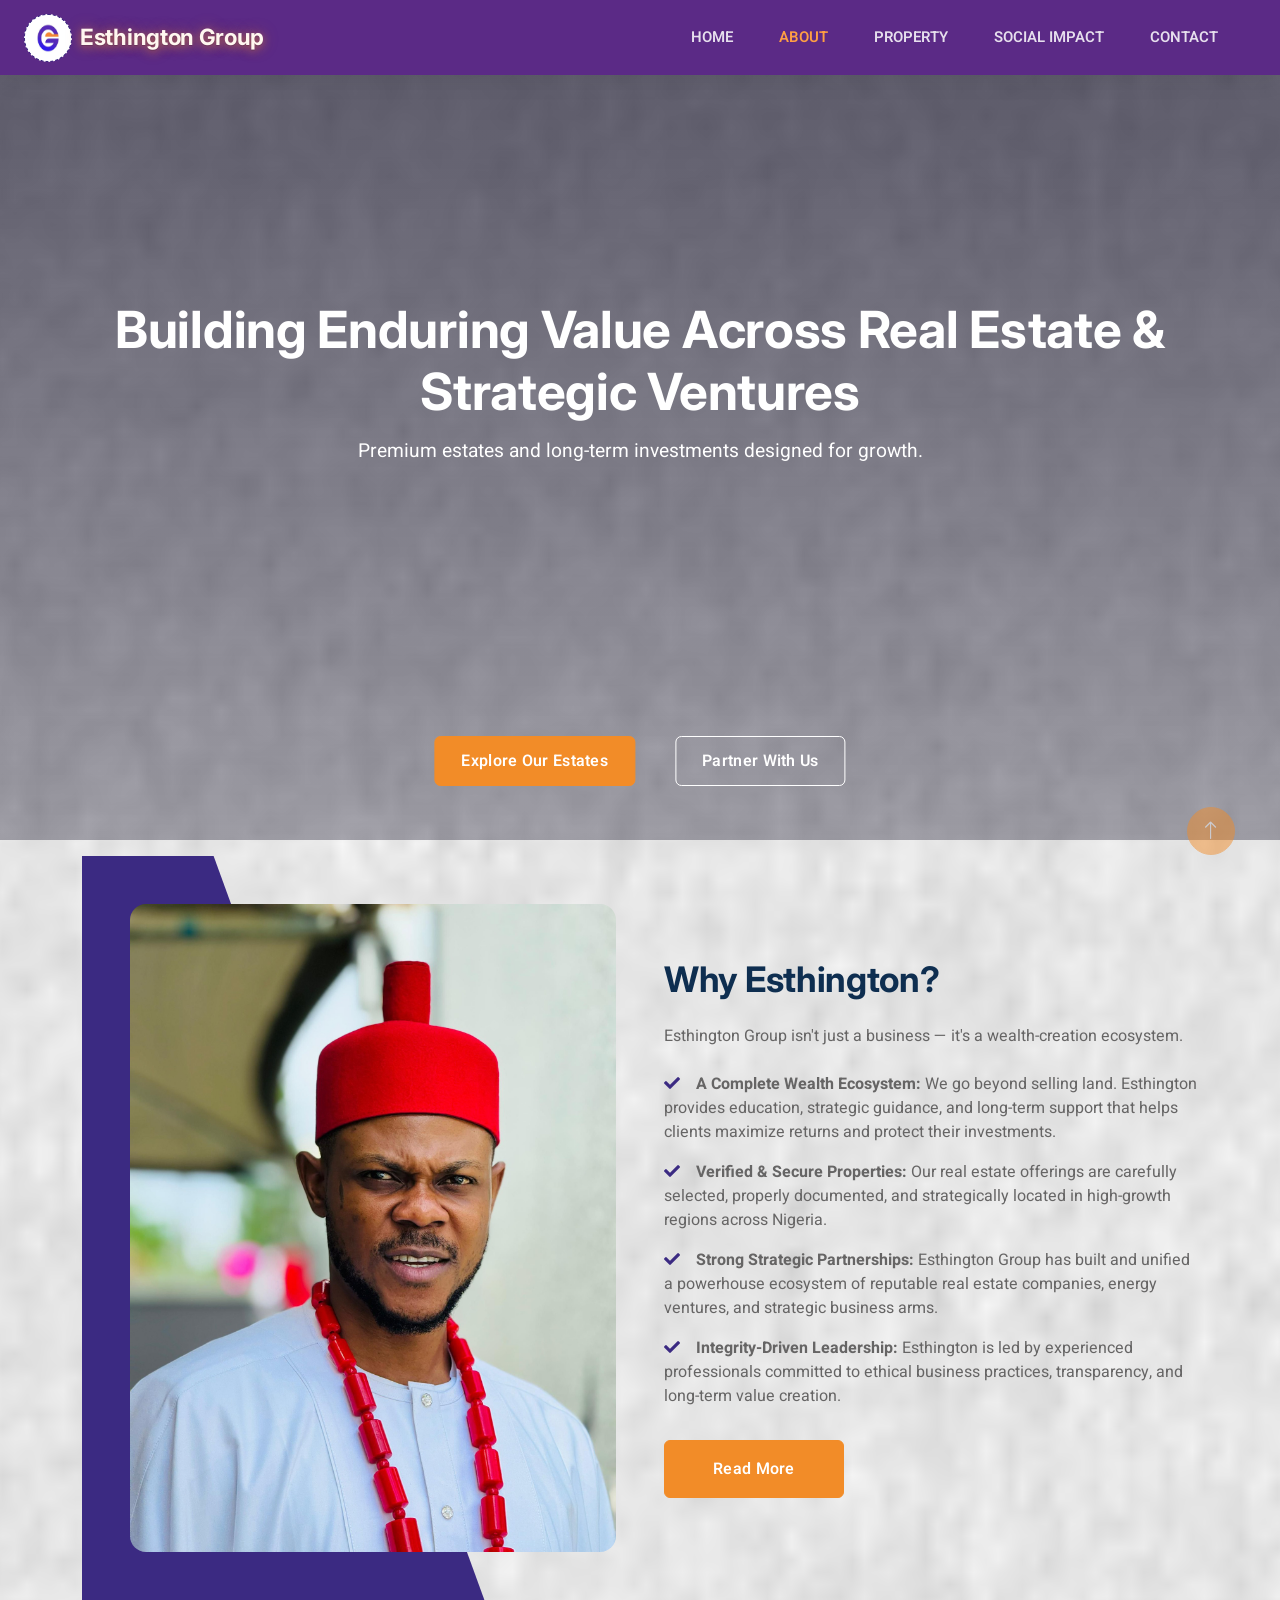
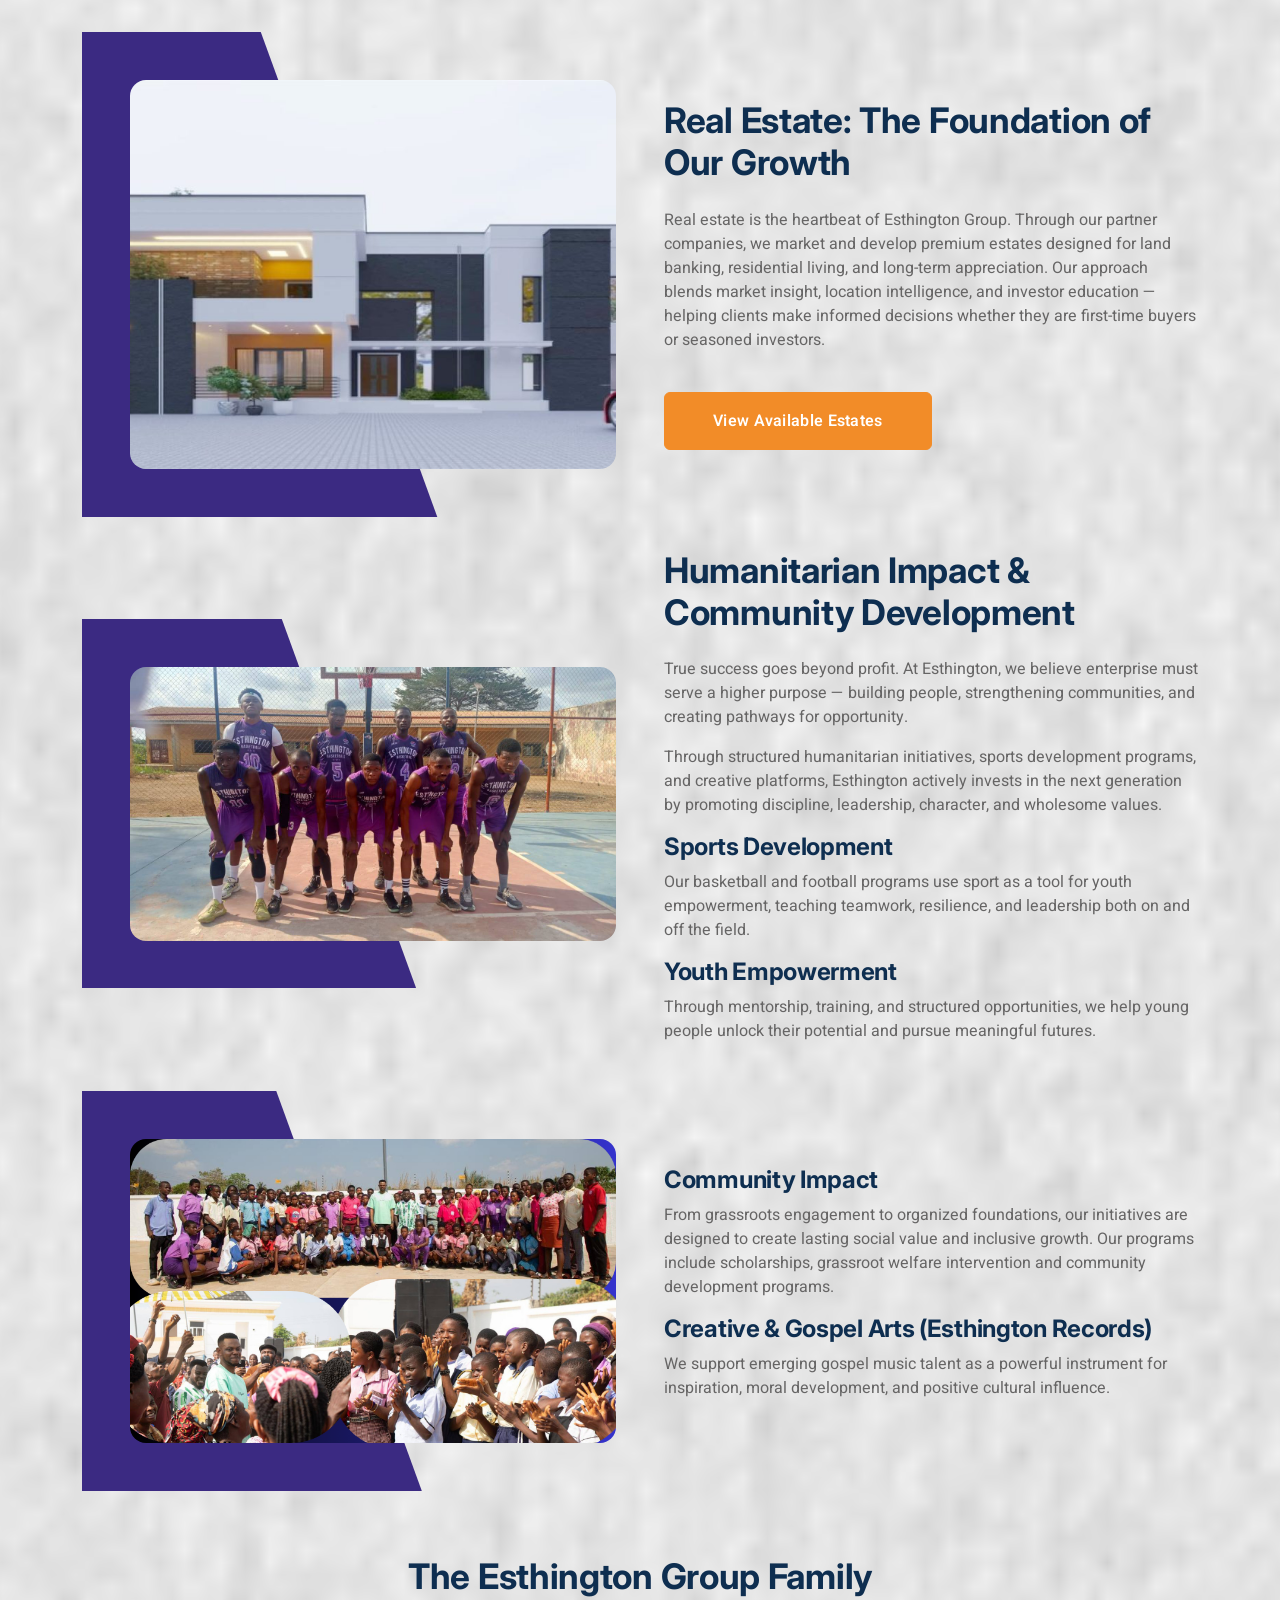
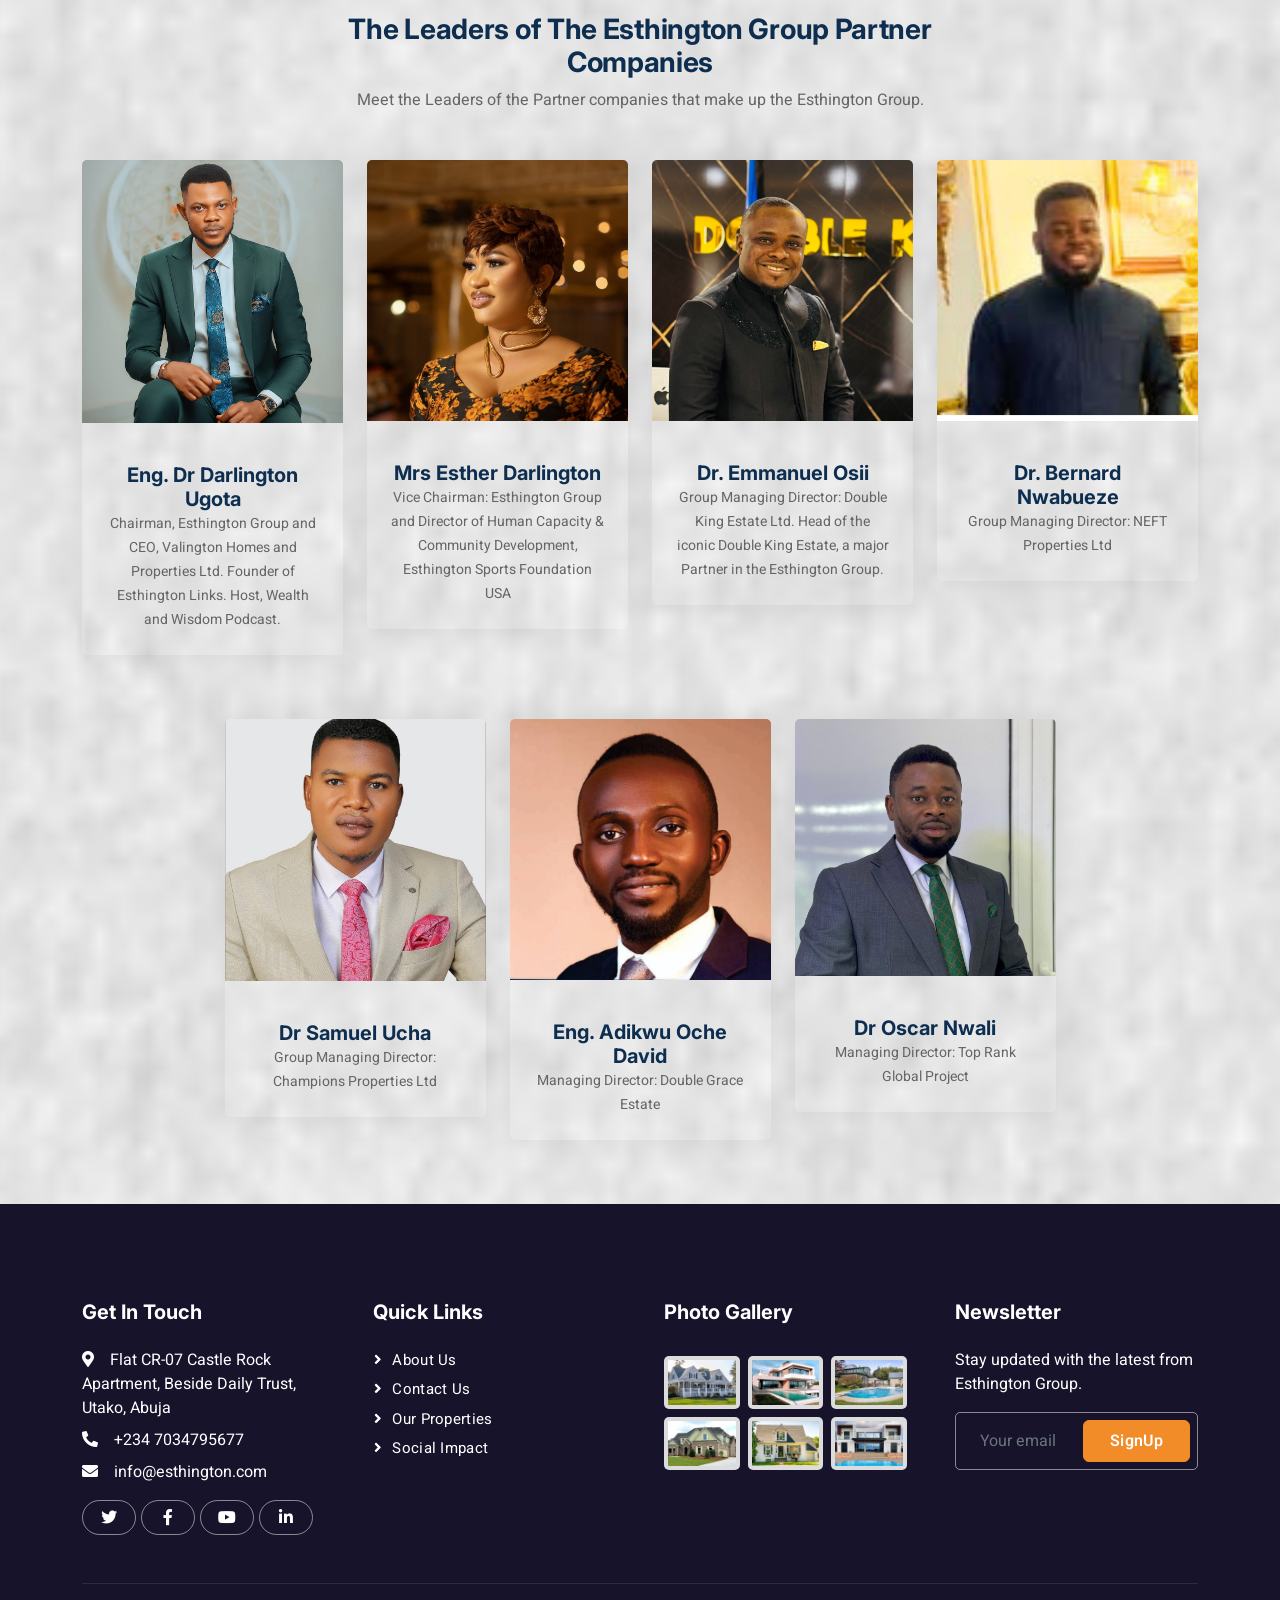
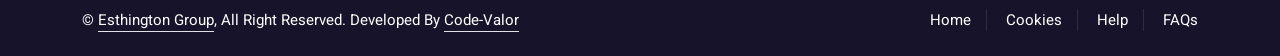
==== about.html @ 1d3a207c "First commit" ====
<!DOCTYPE html>
<html lang="en">

<head>
    <meta charset="utf-8">
    <title>Esthington Group - About</title>
    <meta content="width=device-width, initial-scale=1.0" name="viewport">
    <meta content="" name="keywords">
    <meta content="" name="description">
    <link href="img/favicon.ico" rel="icon">
    <link rel="preconnect" href="https://fonts.googleapis.com">
    <link rel="preconnect" href="https://fonts.gstatic.com" crossorigin>
    <link href="https://fonts.googleapis.com/css2?family=Heebo:wght@400;500;600&family=Inter:wght@700;800&display=swap" rel="stylesheet">
    <link href="https://cdnjs.cloudflare.com/ajax/libs/font-awesome/5.10.0/css/all.min.css" rel="stylesheet">
    <link href="https://cdn.jsdelivr.net/npm/bootstrap-icons@1.4.1/font/bootstrap-icons.css" rel="stylesheet">
    <link href="lib/animate/animate.min.css" rel="stylesheet">
    <link href="lib/owlcarousel/assets/owl.carousel.min.css" rel="stylesheet">
    <link href="css/bootstrap.min.css" rel="stylesheet">
    <link href="css/style.css" rel="stylesheet">
</head>

<body class="bg-texture">
    <div class="container-fluid bg-white p-0">

        <!-- Spinner Start -->
        <div id="spinner" class="show bg-white position-fixed translate-middle w-100 vh-100 top-50 start-50 d-flex align-items-center justify-content-center">
            <div class="spinner-border text-primary" style="width: 3rem; height: 3rem;" role="status">
                <span class="sr-only">Loading...</span>
            </div>
        </div>
        <!-- Spinner End -->

        <!-- Navbar Start -->
        <div class="container-fluid nav-bar bg-transparent">
            <nav class="navbar navbar-expand-lg navbar-light py-0 px-4">
                <a href="index.html" class="navbar-brand d-flex align-items-center text-center">
                    <div class="icon p-2 me-2">
                        <img class="img-fluid" src="img/download.jpg" alt="Icon" style="width: 30px; height: 30px;">
                    </div>
                    <h1 class="m-0">Esthington Group</h1>
                </a>
                <button type="button" class="navbar-toggler" data-bs-toggle="collapse" data-bs-target="#navbarCollapse">
                    <span class="navbar-toggler-icon"></span>
                </button>
                <div class="collapse navbar-collapse" id="navbarCollapse">
                    <div class="navbar-nav ms-auto">
                        <a href="index.html" class="nav-item nav-link">Home</a>
                        <a href="about.html" class="nav-item nav-link active">About</a>
                        <a href="property-list.html" class="nav-link">Property</a>
                        <a href="Social Impact.html" class="nav-item nav-link">Social Impact</a>
                        <a href="contact.html" class="nav-item nav-link">Contact</a>
                    </div>
                </div>
            </nav>
        </div>
        <!-- Navbar End -->

        <div class="main-content">

            <!-- Hero Start -->
            <section class="hero-section">
                <div id="heroCarousel" class="carousel slide hero-header" data-bs-ride="carousel" data-bs-interval="7000">
                    <div class="carousel-inner">
                        <div class="carousel-item active">
                            <video class="w-100 hero-video" autoplay muted loop playsinline poster="img/hero-fallback.jpg">
                                <source src="img/hero-1x.mp4" type="video/mp4">
                            </video>
                        </div>
                        <div class="carousel-item">
                            <img src="img/primelux estate.png" class="w-100" alt="Luxury Estate">
                        </div>
                        <div class="carousel-item">
                            <img src="img/Untitled design.gif" class="w-100" alt="Premium Development">
                        </div>
                    </div>
                    <div class="hero-content container">
                        <h1>Building Enduring Value Across Real Estate & Strategic Ventures</h1>
                        <p>Premium estates and long-term investments designed for growth.</p>
                        <div class="hero-buttons">
                            <a href="property-list.html" class="btn btn-primary">Explore Our Estates</a>
                            <a href="contact.html" class="btn btn-outline-primary">Partner With Us</a>
                        </div>
                    </div>
                </div>
            </section>
            <!-- Hero End -->

            <!-- Why Esthington Start -->
            <div class="container-fluid py-3">
                <div class="container">
                    <div class="row g-5 align-items-center">
                        <div class="col-lg-6 wow fadeIn" data-wow-delay="0.1s">
                            <div class="about-img position-relative overflow-hidden p-5 pe-0">
                                <img class="img-fluid w-100" src="img/cheif ugota.jpg" alt="">
                            </div>
                        </div>
                        <div class="col-lg-6 wow fadeIn" data-wow-delay="0.5s">
                            <h2 class="mb-4">Why Esthington?</h2>
                            <p class="mb-4">Esthington Group isn't just a business — it's a wealth-creation ecosystem.</p>
                            <p><i class="fa fa-check text-primary me-3"></i><b>A Complete Wealth Ecosystem:</b> We go beyond selling land. Esthington provides education, strategic guidance, and long-term support that helps clients maximize returns and protect their investments.</p>
                            <p><i class="fa fa-check text-primary me-3"></i><b>Verified & Secure Properties:</b> Our real estate offerings are carefully selected, properly documented, and strategically located in high-growth regions across Nigeria.</p>
                            <p><i class="fa fa-check text-primary me-3"></i><b>Strong Strategic Partnerships:</b> Esthington Group has built and unified a powerhouse ecosystem of reputable real estate companies, energy ventures, and strategic business arms.</p>
                            <p><i class="fa fa-check text-primary me-3"></i><b>Integrity-Driven Leadership:</b> Esthington is led by experienced professionals committed to ethical business practices, transparency, and long-term value creation.</p>
                            <a class="btn btn-primary py-3 px-5 mt-3" href="">Read More</a>
                        </div>
                    </div>
                </div>
            </div>
            <!-- Why Esthington End -->

            <!-- Real Estate Section Start -->
            <div class="container-fluid py-3">
                <div class="container">
                    <div class="row g-5 align-items-center">
                        <div class="col-lg-6 wow fadeIn" data-wow-delay="0.1s">
                            <div class="about-img position-relative overflow-hidden p-5 pe-0">
                                <img class="img-fluid w-100" src="img/Estate 3.jpg" alt="">
                            </div>
                        </div>
                        <div class="col-lg-6 wow fadeIn" data-wow-delay="0.5s">
                            <h2 class="mb-4">Real Estate: The Foundation of Our Growth</h2>
                            <p class="mb-4">Real estate is the heartbeat of Esthington Group. Through our partner companies, we market and develop premium estates designed for land banking, residential living, and long-term appreciation. Our approach blends market insight, location intelligence, and investor education — helping clients make informed decisions whether they are first-time buyers or seasoned investors.</p>
                            <a class="btn btn-primary py-3 px-5 mt-3" href="property-list.html">View Available Estates</a>
                        </div>
                    </div>
                </div>
            </div>
            <!-- Real Estate Section End -->

            <!-- Humanitarian Section Start -->
            <div class="container-fluid py-3">
                <div class="container">
                    <div class="row g-5 align-items-center">
                        <div class="col-lg-6 wow fadeIn" data-wow-delay="0.1s">
                            <div class="about-img position-relative overflow-hidden p-5 pe-0">
                                <img class="img-fluid w-100" src="img/Esthington Basketball.jpg" alt="">
                            </div>
                        </div>
                        <div class="col-lg-6 wow fadeIn" data-wow-delay="0.5s">
                            <h2 class="mb-4">Humanitarian Impact & Community Development</h2>
                            <p>True success goes beyond profit. At Esthington, we believe enterprise must serve a higher purpose — building people, strengthening communities, and creating pathways for opportunity.</p>
                            <p>Through structured humanitarian initiatives, sports development programs, and creative platforms, Esthington actively invests in the next generation by promoting discipline, leadership, character, and wholesome values.</p>
                            <h4>Sports Development</h4>
                            <p>Our basketball and football programs use sport as a tool for youth empowerment, teaching teamwork, resilience, and leadership both on and off the field.</p>
                            <h4>Youth Empowerment</h4>
                            <p>Through mentorship, training, and structured opportunities, we help young people unlock their potential and pursue meaningful futures.</p>
                        </div>
                    </div>
                </div>
            </div>

            <div class="container-fluid py-3">
                <div class="container">
                    <div class="row g-5 align-items-center">
                        <div class="col-lg-6 wow fadeIn" data-wow-delay="0.1s">
                            <div class="about-img position-relative overflow-hidden p-5 pe-0">
                                <img class="img-fluid w-100" src="img/Humaniterian edited.png" alt="">
                            </div>
                        </div>
                        <div class="col-lg-6 wow fadeIn" data-wow-delay="0.5s">
                            <h4>Community Impact</h4>
                            <p>From grassroots engagement to organized foundations, our initiatives are designed to create lasting social value and inclusive growth. Our programs include scholarships, grassroot welfare intervention and community development programs.</p>
                            <h4>Creative & Gospel Arts (Esthington Records)</h4>
                            <p>We support emerging gospel music talent as a powerful instrument for inspiration, moral development, and positive cultural influence.</p>
                        </div>
                    </div>
                </div>
            </div>
            <!-- Humanitarian Section End -->

            <!-- Team Start -->
            <div class="container-fluid py-5">
                <div class="container">
                    <div class="text-center mx-auto mb-5 wow fadeInUp" data-wow-delay="0.1s" style="max-width: 600px;">
                        <h2 class="mb-3">The Esthington Group Family</h2>
                        <h3>The Leaders of The Esthington Group Partner Companies</h3>
                        <p>Meet the Leaders of the Partner companies that make up the Esthington Group.</p>
                    </div>
                    <div class="row g-4">
                        <div class="col-lg-3 col-md-6 wow fadeInUp" data-wow-delay="0.1s">
                            <div class="team-item rounded overflow-hidden">
                                <div class="position-relative">
                                    <img class="img-fluid" src="img/eng Dr Darlington Ugota.jpg" alt="">
                                </div>
                                <div class="text-center p-4 mt-3">
                                    <h5 class="fw-bold mb-0">Eng. Dr Darlington Ugota</h5>
                                    <small>Chairman, Esthington Group and CEO, Valington Homes and Properties Ltd. Founder of Esthington Links. Host, Wealth and Wisdom Podcast.</small>
                                </div>
                            </div>
                        </div>
                        <div class="col-lg-3 col-md-6 wow fadeInUp" data-wow-delay="0.3s">
                            <div class="team-item rounded overflow-hidden">
                                <div class="position-relative">
                                    <img class="img-fluid" src="img/Mrs Esther Tochukwu Darlington.png" alt="">
                                </div>
                                <div class="text-center p-4 mt-3">
                                    <h5 class="fw-bold mb-0">Mrs Esther Darlington</h5>
                                    <small>Vice Chairman: Esthington Group and Director of Human Capacity & Community Development, Esthington Sports Foundation USA</small>
                                </div>
                            </div>
                        </div>
                        <div class="col-lg-3 col-md-6 wow fadeInUp" data-wow-delay="0.5s">
                            <div class="team-item rounded overflow-hidden">
                                <div class="position-relative">
                                    <img class="img-fluid" src="img/Dr Emmanuel Osii.png" alt="">
                                </div>
                                <div class="text-center p-4 mt-3">
                                    <h5 class="fw-bold mb-0">Dr. Emmanuel Osii</h5>
                                    <small>Group Managing Director: Double King Estate Ltd. Head of the iconic Double King Estate, a major Partner in the Esthington Group.</small>
                                </div>
                            </div>
                        </div>
                        <div class="col-lg-3 col-md-6 wow fadeInUp" data-wow-delay="0.7s">
                            <div class="team-item rounded overflow-hidden">
                                <div class="position-relative">
                                    <img class="img-fluid" src="img/Dr. Ben Nwabueze Edited.png" alt="">
                                </div>
                                <div class="text-center p-4 mt-3">
                                    <h5 class="fw-bold mb-0">Dr. Bernard Nwabueze</h5>
                                    <small>Group Managing Director: NEFT Properties Ltd</small>
                                </div>
                            </div>
                        </div>
                    </div>
                </div>
            </div>

            <div class="container-fluid py-3">
                <div class="container">
                    <div class="row g-4 justify-content-center">
                        <div class="col-lg-3 col-md-6 wow fadeInUp" data-wow-delay="0.1s">
                            <div class="team-item rounded overflow-hidden">
                                <div class="position-relative">
                                    <img class="img-fluid" src="img/Dr Sam.jpg" alt="">
                                </div>
                                <div class="text-center p-4 mt-3">
                                    <h5 class="fw-bold mb-0">Dr Samuel Ucha</h5>
                                    <small>Group Managing Director: Champions Properties Ltd</small>
                                </div>
                            </div>
                        </div>
                        <div class="col-lg-3 col-md-6 wow fadeInUp" data-wow-delay="0.3s">
                            <div class="team-item rounded overflow-hidden">
                                <div class="position-relative">
                                    <img class="img-fluid" src="img/Adokwu David Oche (1).png" alt="">
                                </div>
                                <div class="text-center p-4 mt-3">
                                    <h5 class="fw-bold mb-0">Eng. Adikwu Oche David</h5>
                                    <small>Managing Director: Double Grace Estate</small>
                                </div>
                            </div>
                        </div>
                        <div class="col-lg-3 col-md-6 wow fadeInUp" data-wow-delay="0.5s">
                            <div class="team-item rounded overflow-hidden">
                                <div class="position-relative">
                                    <img class="img-fluid" src="img/Dr Oscar Nwali Top Rank.jpg" alt="">
                                </div>
                                <div class="text-center p-4 mt-3">
                                    <h5 class="fw-bold mb-0">Dr Oscar Nwali</h5>
                                    <small>Managing Director: Top Rank Global Project</small>
                                </div>
                            </div>
                        </div>
                    </div>
                </div>
            </div>
            <!-- Team End -->

            <!-- Footer Start -->
            <div class="container-fluid bg-dark text-white-50 footer pt-5 mt-5 wow fadeIn" data-wow-delay="0.1s">
                <div class="container py-5">
                    <div class="row g-5">
                        <div class="col-lg-3 col-md-6">
                            <h5 class="text-white mb-4">Get In Touch</h5>
                            <p class="mb-2"><i class="fa fa-map-marker-alt me-3"></i>Flat CR-07 Castle Rock Apartment, Beside Daily Trust, Utako, Abuja</p>
                            <p class="mb-2"><i class="fa fa-phone-alt me-3"></i>+234 7034795677</p>
                            <p class="mb-2"><i class="fa fa-envelope me-3"></i>info@esthington.com</p>
                            <div class="d-flex pt-2">
                                <a class="btn btn-outline-light btn-social" href=""><i class="fab fa-twitter"></i></a>
                                <a class="btn btn-outline-light btn-social" href=""><i class="fab fa-facebook-f"></i></a>
                                <a class="btn btn-outline-light btn-social" href=""><i class="fab fa-youtube"></i></a>
                                <a class="btn btn-outline-light btn-social" href=""><i class="fab fa-linkedin-in"></i></a>
                            </div>
                        </div>
                        <div class="col-lg-3 col-md-6">
                            <h5 class="text-white mb-4">Quick Links</h5>
                            <a class="btn btn-link text-white-50" href="about.html">About Us</a>
                            <a class="btn btn-link text-white-50" href="contact.html">Contact Us</a>
                            <a class="btn btn-link text-white-50" href="property-list.html">Our Properties</a>
                            <a class="btn btn-link text-white-50" href="Social Impact.html">Social Impact</a>
                        </div>
                        <div class="col-lg-3 col-md-6">
                            <h5 class="text-white mb-4">Photo Gallery</h5>
                            <div class="row g-2 pt-2">
                                <div class="col-4"><img class="img-fluid rounded bg-light p-1" src="img/property-1.jpg" alt=""></div>
                                <div class="col-4"><img class="img-fluid rounded bg-light p-1" src="img/property-2.jpg" alt=""></div>
                                <div class="col-4"><img class="img-fluid rounded bg-light p-1" src="img/property-3.jpg" alt=""></div>
                                <div class="col-4"><img class="img-fluid rounded bg-light p-1" src="img/property-4.jpg" alt=""></div>
                                <div class="col-4"><img class="img-fluid rounded bg-light p-1" src="img/property-5.jpg" alt=""></div>
                                <div class="col-4"><img class="img-fluid rounded bg-light p-1" src="img/property-6.jpg" alt=""></div>
                            </div>
                        </div>
                        <div class="col-lg-3 col-md-6">
                            <h5 class="text-white mb-4">Newsletter</h5>
                            <p>Stay updated with the latest from Esthington Group.</p>
                            <div class="position-relative mx-auto" style="max-width: 400px;">
                                <input class="form-control bg-transparent w-100 py-3 ps-4 pe-5" type="text" placeholder="Your email">
                                <button type="button" class="btn btn-primary py-2 position-absolute top-0 end-0 mt-2 me-2">SignUp</button>
                            </div>
                        </div>
                    </div>
                </div>
                <div class="container">
                    <div class="copyright">
                        <div class="row">
                            <div class="col-md-6 text-center text-md-start mb-3 mb-md-0">
                                &copy; <a class="border-bottom" href="#">Esthington Group</a>, All Right Reserved.
                                Developed By <a class="border-bottom" href="https://ukecosmas.vercel.app">Code-Valor</a>
                            </div>
                            <div class="col-md-6 text-center text-md-end">
                                <div class="footer-menu">
                                    <a href="index.html">Home</a>
                                    <a href="">Cookies</a>
                                    <a href="">Help</a>
                                    <a href="">FAQs</a>
                                </div>
                            </div>
                        </div>
                    </div>
                </div>
            </div>
            <!-- Footer End -->

        </div><!-- end .main-content -->

        <a href="#" class="btn btn-lg btn-primary btn-lg-square back-to-top"><i class="bi bi-arrow-up"></i></a>
    </div>

    <script src="https://code.jquery.com/jquery-3.4.1.min.js"></script>
    <script src="https://cdn.jsdelivr.net/npm/bootstrap@5.0.0/dist/js/bootstrap.bundle.min.js"></script>
    <script src="lib/wow/wow.min.js"></script>
    <script src="lib/easing/easing.min.js"></script>
    <script src="lib/waypoints/waypoints.min.js"></script>
    <script src="lib/owlcarousel/owl.carousel.min.js"></script>
    <script src="js/main.js"></script>
</body>
</html>
---- css/style.css ----
/********** Template CSS **********/
html,
body {
    margin: 0;
    padding: 0;
    width: 100%;
    height: 100%;
    background-color: #f5f5f5;
}

.container-fluid.bg-white {
    padding-top: 0;
    position: relative;
    z-index: 1;
}

:root {
    --esth-primary: #3B2A82;
    --esth-secondary: #F28C28;
    --esth-dark: #16132A;
    --esth-light: #F7F6FB;
}

/* ===== BODY & BACKGROUND ===== */
body::before {
    content: '';
    position: fixed;
    top: 0;
    left: 0;
    width: 100%;
    height: 100%;
    background: url('paper-1.png') center/cover no-repeat;
    opacity: 0.25;
    z-index: -1;
}

.back-to-top {
    position: fixed;
    display: none;
    right: 45px;
    bottom: 45px;
    z-index: 99;
}
/* Back-to-top: icon must never show its own hover highlight */
.back-to-top i {
    pointer-events: none;
    background-color: transparent !important;
    box-shadow: none !important;
    border: none !important;
    padding: 0 !important;
    transition: none !important;
}
.back-to-top:hover i,
.back-to-top:focus i,
.back-to-top:active i {
    background-color: transparent !important;
    color: #ffffff !important;
    box-shadow: none !important;
    border: none !important;
}

/*** Spinner ***/
#spinner {
    opacity: 0;
    visibility: hidden;
    transition: opacity .5s ease-out, visibility 0s linear .5s;
    z-index: 99999;
}

#spinner.show {
    transition: opacity .5s ease-out, visibility 0s linear 0s;
    visibility: visible;
    opacity: 1;
}

/*** Button ***/
.btn {
    border-radius: 6px;
    font-weight: 600;
    letter-spacing: 0.3px;
    padding: 12px 26px;
    transition: all 0.35s ease;
}

.btn:hover,
.btn:focus,
.btn:active {
    border: none !important;
    outline: none !important;
    box-shadow: none !important;
}
/* Arrow icon: no hover effect whatsoever — ever */
.back-to-top .bi-arrow-up {
    background: transparent !important;
    border: none !important;
    box-shadow: none !important;
    color: #ffffff !important;
    padding: 0 !important;
    pointer-events: none;
}

.btn.btn-primary,
.btn.btn-secondary {
    color: #FFFFFF;
}

.btn-square {
    width: 38px;
    height: 38px;
}

.btn-sm-square {
    width: 32px;
    height: 32px;
}

.btn-lg-square {
    width: 48px;
    height: 48px;
}

.btn-square,
.btn-sm-square,
.btn-lg-square {
    padding: 0;
    display: flex;
    align-items: center;
    justify-content: center;
    font-weight: normal;
    border-radius: 50px;
}

.btn-primary {
    background-color: var(--esth-secondary);
    border-color: var(--esth-secondary);
    color: #fff !important;
}

.btn-primary:hover,
.btn-primary:hover span,
.btn-primary:hover i {
    background-color: var(--esth-primary) !important;
    border-color: var(--esth-primary) !important;
    color: #ffffff !important;
    transform: translateY(-2px);
}

.btn-primary span,
.btn-primary i {
    color: #ffffff !important;
    opacity: 1 !important;
    font-weight: 600;
}

.btn-outline-primary {
    border: 1px solid #fff;
    color: #fff;
}

.btn-outline-primary:hover {
    background-color: #fff;
    color: var(--esth-dark);
}

.btn-secondary {
    background-color: var(--esth-secondary) !important;
    color: #fff !important;
}

/*** Navbar ***/
.nav-bar {
    position: fixed;
    top: 0;
    left: 0;
    right: 0;
    width: 100%;
    padding: 0;
    transition: .5s;
    z-index: 9999;
}

.nav-bar.sticky-top {
    position: sticky;
    padding: 0;
    z-index: 9999;
}

.navbar,
.navbar-expand-lg {
    background-color: #5b2a86 !important;
    width: 100%;
    box-shadow: 0 0 30px rgba(0, 0, 0, .08);
}

.navbar .dropdown-toggle::after {
    border: none;
    content: "\f107";
    font-family: "Font Awesome 5 Free";
    font-weight: 900;
    vertical-align: middle;
    margin-left: 5px;
    transition: .5s;
}

.navbar .dropdown-toggle[aria-expanded=true]::after {
    transform: rotate(-180deg);
}

.navbar-nav .nav-link {
    font-weight: 600;
    color: rgba(255,255,255,0.85) !important;
    margin-right: 30px;
    padding: 25px 0;
    font-size: 15px;
    text-transform: uppercase;
    outline: none;
}

.navbar-nav .nav-link:hover,
.navbar-nav .nav-link.active {
    color: #FF9F43 !important;
}

@media (max-width: 991.98px) {
    .nav-bar {
        margin: 0;
        padding: 0;
    }

    .navbar-nav .nav-link {
        margin-right: 0;
        padding: 10px 0;
    }

    .navbar-light .navbar-nav {
        border-top: 1px solid #EEEEEE;
    }
}

.navbar-light .navbar-brand {
    height: 75px;
}

.navbar .navbar-brand,
.navbar .navbar-brand span,
.navbar .navbar-brand h1,
.navbar .navbar-brand small {
    color: #FFF7F0 !important;
    font-weight: 700 !important;
    opacity: 1 !important;
}

.navbar .navbar-brand {
    text-shadow:
        0 1px 0 rgba(0, 0, 0, 0.15),
        0 2px 8px rgba(242, 140, 40, 0.55),
        0 0 16px rgba(242, 140, 40, 0.35);
}

@media (min-width: 992px) {
    .navbar .nav-item .dropdown-menu {
        display: block;
        top: 100%;
        margin-top: 0;
        transform: rotateX(-75deg);
        transform-origin: 0% 0%;
        opacity: 0;
        visibility: hidden;
        transition: .5s;
    }

    .navbar .nav-item:hover .dropdown-menu {
        transform: rotateX(0deg);
        visibility: visible;
        transition: .5s;
        opacity: 1;
    }
}

/* Navbar brand mobile */
.navbar-brand h1 {
    font-size: 1.4rem;
    line-height: 1.2;
    white-space: normal;
}

@media (max-width: 576px) {
    .navbar-brand h1 {
        font-size: 1.1rem;
        max-width: 180px;
    }
    .navbar-brand .icon img {
        width: 26px;
        height: 26px;
    }
}

/*** Links ***/
a:hover {
    color: var(--esth-secondary) !important;
    background-color: transparent !important;
    text-decoration: none;
}

/* Back-to-top button hover: purple bg on the round button only */
.back-to-top:hover,
.back-to-top:focus {
    background-color: #3B2A82 !important;
    border-color: #3B2A82 !important;
    box-shadow: none !important;
    outline: none !important;
}

/* Arrow icon: no hover effect whatsoever — ever */
.back-to-top .bi-arrow-up {
    background: transparent !important;
    border: none !important;
    box-shadow: none !important;
    color: #ffffff !important;
    padding: 0 !important;
    pointer-events: none;
}

/*** Header / Hero ***/
.hero-header {
    position: relative;
    height: 85vh;
    overflow: hidden;
    background-color: transparent !important;
    background-image: none !important;
}

.hero-video,
.hero-header img {
    object-fit: cover;
    height: 100%;
}

.hero-header img,
.hero-header video {
    height: 100vh;
    object-fit: cover;
}

.hero-header::before {
    content: "";
    position: absolute;
    inset: 0;
    background: linear-gradient(
        rgba(22,19,42,0.65),
        rgba(22,19,42,0.35)
    );
    z-index: 1;
}

.hero-header,
.hero-header h1,
.hero-header h2,
.hero-header p {
    color: #ffffff;
}

.hero-header p {
    opacity: 0.9;
}

.hero-content {
    position: absolute;
    inset: 0;
    z-index: 2;
    display: flex;
    flex-direction: column;
    justify-content: center;
    align-items: center;
    text-align: center;
    color: #fff;
    max-width: 1100px;
    padding-bottom: 120px;
}

.hero-content h1 {
    font-size: 3.2rem;
    margin-bottom: 15px;
}

.hero-content p {
    font-size: 1.2rem;
    margin-bottom: 30px;
    opacity: 0.9;
}

.hero-buttons {
    position: absolute;
    bottom: 7%;
    left: 50%;
    transform: translateX(-50%);
    display: flex;
    gap: 20px;
    z-index: 3;
}

.hero-buttons .btn {
    margin: 0 10px;
}

@media (max-width: 576px) {
    .hero-header {
        height: 60vh;
    }
}

@media (max-width: 768px) {
    .hero-content h1 {
        font-size: 2.2rem;
    }
    .hero-section .hero-overlay h2 {
        font-size: 18px;
        line-height: 1.2;
        margin-bottom: 12px;
    }
}

.navbar *,
.hero-header *,
.page-header *,
.cta-section * {
    opacity: 1 !important;
}

.navbar i,
.btn-primary i,
.cta-section i {
    color: #ffffff !important;
}

.breadcrumb-item + .breadcrumb-item::before {
    color: #DDDDDD;
}

/*** Icon ***/
.icon {
    padding: 15px;
    display: inline-flex;
    align-items: center;
    justify-content: center;
    background: #FFFFFF !important;
    border-radius: 50px;
    border: 1px dashed var(--esth-primary) !important;
}

/*** About ***/
.about-img img {
    position: relative;
    z-index: 2;
    border-radius: 16px;
    overflow: hidden;
}

.about-img::before {
    position: absolute;
    content: "";
    top: 0;
    left: -50%;
    width: 100%;
    height: 100%;
    background: var(--esth-primary);
    transform: skew(20deg);
    z-index: 1;
}

@media (max-width: 576px) {
    .about-img {
        padding: 1rem !important;
    }
    .about-img img {
        width: 100% !important;
        height: auto;
        min-height: 220px;
        object-fit: cover;
    }
}

/*** Category ***/
.cat-item div {
    background: #FFFFFF;
    border: 1px dashed rgba(0, 185, 142, .3);
    transition: .5s;
}

.cat-item:hover div {
    background: var(--esth-primary);
    border-color: transparent;
}

.cat-item div * {
    transition: .5s;
}

.cat-item:hover div * {
    color: #FFFFFF !important;
}

/*** Property List ***/
.nav-pills .nav-item .btn {
    color: var(--esth-dark);
}

.nav-pills .nav-item .btn:hover,
.nav-pills .nav-item .btn.active {
    color: #FFFFFF;
}

.property-item {
    border-radius: 10px;
    overflow: hidden;
    transition: all 0.4s ease;
    background: #fff;
    box-shadow: 0 0 30px rgba(0, 0, 0, .08);
}

.property-item:hover {
    transform: translateY(-6px);
    box-shadow: 0 25px 50px rgba(0,0,0,0.12);
}

.property-item img {
    transition: transform 0.6s ease;
}

.property-item:hover img {
    transform: scale(1.05);
}

.property-item .border-top {
    border-top: 1px dashed rgba(0, 185, 142, .3) !important;
}

.property-item .border-end {
    border-right: 1px dashed rgba(0, 185, 142, .3) !important;
}

/* Property card badges */
.property-item .bg-primary {
    background-color: var(--esth-primary) !important;
    color: #ffffff !important;
    opacity: 1 !important;
    line-height: 1 !important;
    padding-top: 6px !important;
    padding-bottom: 6px !important;
}

.property-item .bg-white {
    background-color: #ffffff !important;
    color: var(--esth-primary) !important;
    opacity: 1 !important;
    line-height: 1 !important;
    padding-top: 6px !important;
    padding-bottom: 6px !important;
}

.property-item .bg-white.position-absolute {
    background-color: #ffffff !important;
    color: var(--esth-primary) !important;
    opacity: 1 !important;
    line-height: 1 !important;
    padding-top: 6px !important;
    padding-bottom: 6px !important;
}

/*** Team ***/
.team-item {
    box-shadow: 0 0 30px rgba(0, 0, 0, .08);
    transition: .5s;
}

.team-item .btn {
    color: var(--esth-primary);
    background: #FFFFFF;
    box-shadow: 0 0 30px rgba(0, 0, 0, .15);
}

.team-item .btn:hover {
    color: #FFFFFF;
    background: var(--esth-primary);
}

.team-item:hover {
    border-color: var(--esth-secondary) !important;
}

.team-item:hover .bg-primary {
    background: var(--esth-secondary) !important;
}

/*** Testimonial ***/
.testimonial-carousel {
    padding-left: 1.5rem;
    padding-right: 1.5rem;
}

@media (min-width: 576px) {
    .testimonial-carousel {
        padding-left: 4rem;
        padding-right: 4rem;
    }
}

.testimonial-carousel .testimonial-item .border {
    border: 1px dashed rgba(0, 185, 142, .3) !important;
}

.testimonial-carousel .owl-nav {
    position: absolute;
    width: 100%;
    height: 40px;
    top: calc(50% - 20px);
    left: 0;
    display: flex;
    justify-content: space-between;
    z-index: 1;
}

.testimonial-carousel .owl-nav .owl-prev,
.testimonial-carousel .owl-nav .owl-next {
    position: relative;
    width: 40px;
    height: 40px;
    display: flex;
    align-items: center;
    justify-content: center;
    color: #FFFFFF;
    background: var(--esth-primary);
    border-radius: 40px;
    font-size: 20px;
    transition: .5s;
}

.testimonial-carousel .owl-nav .owl-prev:hover,
.testimonial-carousel .owl-nav .owl-next:hover {
    background: var(--esth-dark);
}

/*** Typography ***/
h1, h2, h3, h4 {
    font-weight: 700;
    letter-spacing: -0.3px;
}

h1 { font-size: 3rem; }
h2 { font-size: 2.2rem; }

.section-title h2::after {
    background-color: var(--esth-secondary) !important;
}

.text-primary {
    color: var(--esth-primary) !important;
}

.bg-primary {
    background-color: var(--esth-primary) !important;
}

/*** Page header ***/
.page-header {
    background-color: var(--esth-primary) !important;
}

.page-header,
.page-header h1,
.page-header p {
    color: #ffffff !important;
}

/*** Section Spacing ***/
.container-xxl {
    padding-top: 90px;
    padding-bottom: 90px;
}

/*** Main content offset for fixed navbar ***/
.main-content {
    padding-top: 75px;
    background-image: url('paper-1.png');
    background-repeat: repeat;
    background-size: cover;
    background-position: center;
}

.main-content .card,
.main-content .card-body,
.main-content .modal-content,
.main-content .dropdown-menu,
.main-content .bg-light {
    background-color: rgba(255, 255, 255, 0.85) !important;
}

/*** Featured Estates ***/
.featured-estates-section {
    background: transparent;
}

.estate-video-card {
    border-radius: 24px;
    overflow: hidden;
    box-shadow: 0 20px 40px rgba(0,0,0,0.12);
    background: rgba(255,255,255,0.85);
    transition: transform 0.3s ease;
}

.estate-video-card:hover {
    transform: translateY(-6px);
}

.video-wrapper {
    position: relative;
    width: 100%;
    aspect-ratio: 16 / 9;
    overflow: hidden;
    border-radius: 24px 24px 0 0;
    background: #000;
}

.estate-video {
    width: 100%;
    height: 100%;
    object-fit: cover;
    display: block;
}

.video-controls {
    position: absolute;
    top: 12px;
    right: 12px;
    display: flex;
    gap: 8px;
    z-index: 10;
}

.video-btn {
    background: rgba(0, 0, 0, 0.55);
    border: none;
    color: #fff;
    width: 36px;
    height: 36px;
    border-radius: 50%;
    display: flex;
    align-items: center;
    justify-content: center;
    cursor: pointer;
    transition: background 0.2s ease;
    font-size: 14px;
}

.video-btn:hover {
    background: rgba(242, 140, 40, 0.85);
    border: none !important;
}

.video-overlay {
    position: absolute;
    inset: 0;
    background: linear-gradient(
        to top,
        rgba(91,42,134,0.85),
        rgba(0,0,0,0.15)
    );
    color: #fff;
    display: flex;
    flex-direction: column;
    justify-content: flex-end;
    padding: 20px;
    text-decoration: none;
    transition: background 0.3s ease;
}

.video-overlay h4 {
    margin: 0;
    font-size: 1.2rem;
    font-weight: 600;
    color: #fff;
}

.video-overlay span {
    font-size: 0.9rem;
    opacity: 0.9;
}

.estate-description {
    padding: 16px 18px;
    font-size: 0.95rem;
    color: #333;
    background: rgba(255,255,255,0.9);
}

@media (max-width: 768px) {
    .estate-video-card {
        border-radius: 18px;
    }
    .video-overlay h4 {
        font-size: 1.1rem;
    }
}

/*** Contact cards ***/
.col-md-6.col-lg-4 .bg-white {
    min-height: 90px;
    align-items: flex-start !important;
}

/*** Footer ***/
.footer {
    background-color: var(--esth-dark) !important;
    width: 100% !important;
    max-width: 100% !important;
    margin-left: 0 !important;
    margin-right: 0 !important;
    padding-left: 0 !important;
    padding-right: 0 !important;
}

.footer .btn.btn-social {
    margin-right: 5px;
    width: 35px;
    height: 35px;
    display: flex;
    align-items: center;
    justify-content: center;
    color: var(--esth-light);
    border: 1px solid rgba(255,255,255,0.5);
    border-radius: 35px;
    transition: .3s;
}

.footer .btn.btn-social:hover {
    color: #ffffff !important;
    background-color: var(--esth-secondary) !important;
    border-color: var(--esth-secondary) !important;
}

.footer .btn.btn-link {
    display: block;
    margin-bottom: 5px;
    padding: 0;
    text-align: left;
    font-size: 15px;
    font-weight: normal;
    text-transform: capitalize;
    transition: .3s;
}

.footer .btn.btn-link::before {
    position: relative;
    content: "\f105";
    font-family: "Font Awesome 5 Free";
    font-weight: 900;
    margin-right: 10px;
}

.footer .btn.btn-link:hover {
    letter-spacing: 1px;
    box-shadow: none;
    color: var(--esth-secondary) !important;
}

.footer .form-control {
    border-color: rgba(255,255,255,0.5);
}

.footer .copyright {
    padding: 25px 0;
    font-size: 15px;
    border-top: 1px solid rgba(256, 256, 256, .1);
}

.footer .copyright a {
    color: var(--esth-light);
}
.footer .copyright a:hover,
.footer .footer-menu a:hover {
    color: var(--esth-secondary) !important;
}

.footer .footer-menu a {
    margin-right: 15px;
    padding-right: 15px;
    border-right: 1px solid rgba(255, 255, 255, .1);
}

.footer .footer-menu a:last-child {
    margin-right: 0;
    padding-right: 0;
    border-right: none;
}

.footer,
.footer a,
.footer h5,
.footer p {
    color: #ffffff !important;
}

/* ===== VIDEO CARD OVERLAY CONTROLS ===== */
.video-wrapper {
    position: relative;
    overflow: hidden;
}
.video-wrapper video {
    display: block;
    width: 100%;
}
.video-play-btn {
    position: absolute;
    top: 50%;
    left: 50%;
    transform: translate(-50%, -50%);
    width: 56px;
    height: 56px;
    border-radius: 50%;
    background: rgba(255,255,255,0.85);
    color: var(--esth-primary);
    border: none;
    font-size: 20px;
    display: flex;
    align-items: center;
    justify-content: center;
    cursor: pointer;
    transition: background .2s;
    z-index: 10;
}
.video-play-btn:hover {
    background: #fff;
}
.video-controls-bar {
    position: absolute;
    bottom: 8px;
    right: 8px;
    display: flex;
    gap: 6px;
    z-index: 10;
}
.video-ctrl-btn {
    width: 34px;
    height: 34px;
    border-radius: 50%;
    background: rgba(0,0,0,0.55);
    color: #fff;
    border: none;
    font-size: 14px;
    display: flex;
    align-items: center;
    justify-content: center;
    cursor: pointer;
    transition: background .2s;
}
.video-ctrl-btn:hover {
    background: var(--esth-secondary);
}

/* ===== TESTIMONIAL CAROUSEL ===== */
.testimonial-carousel .owl-nav {
    display: none;
}
.testimonial-item {
    border-radius: 10px;
}
.testimonial-item .bg-white {
    border-radius: 8px;
}
/* Override badge rule conflict inside testimonial */
.testimonial-item .bg-white {
    background-color: #ffffff !important;
    color: inherit !important;
    opacity: 1 !important;
    line-height: inherit !important;
    padding-top: inherit !important;
    padding-bottom: inherit !important;
}

/* ===== LET'S TALK CTA ===== */
.lets-talk-section {
    background: linear-gradient(135deg, var(--esth-primary) 0%, #1a0f4f 100%);
    color: #ffffff;
}
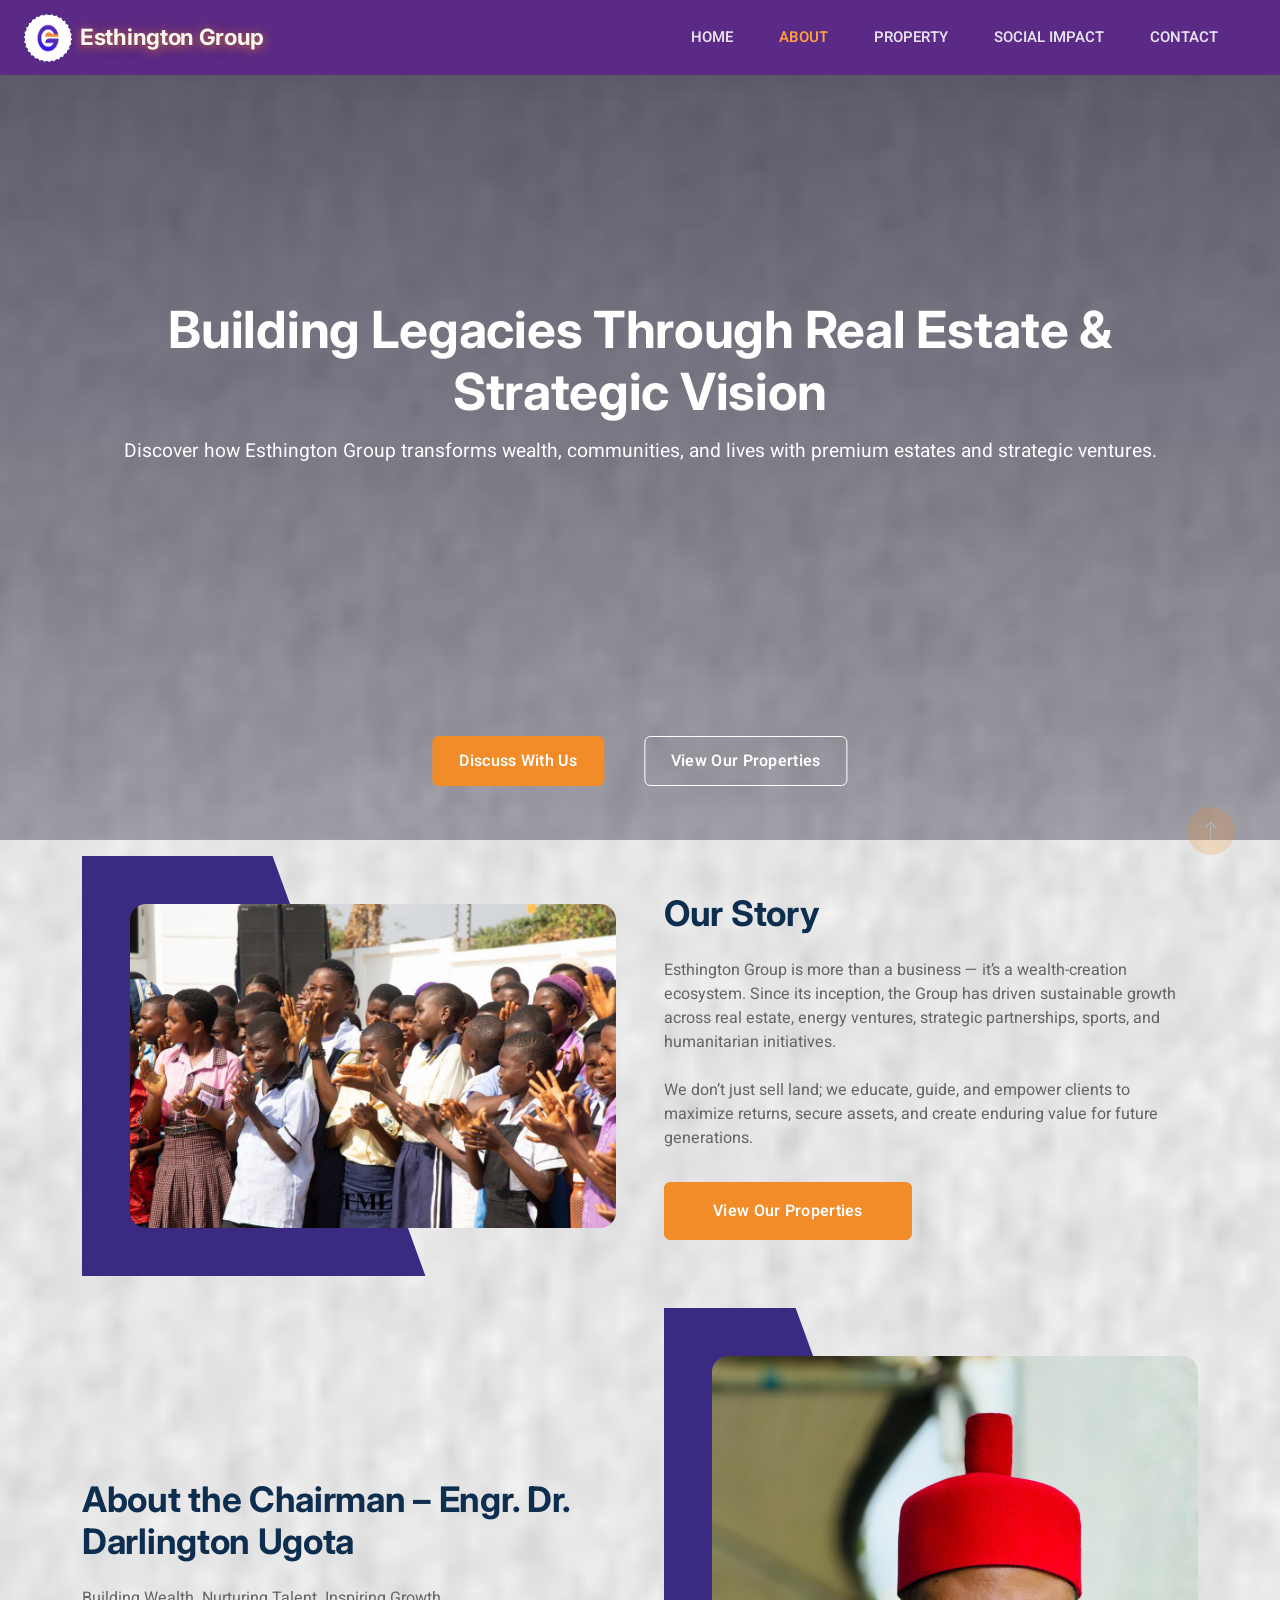
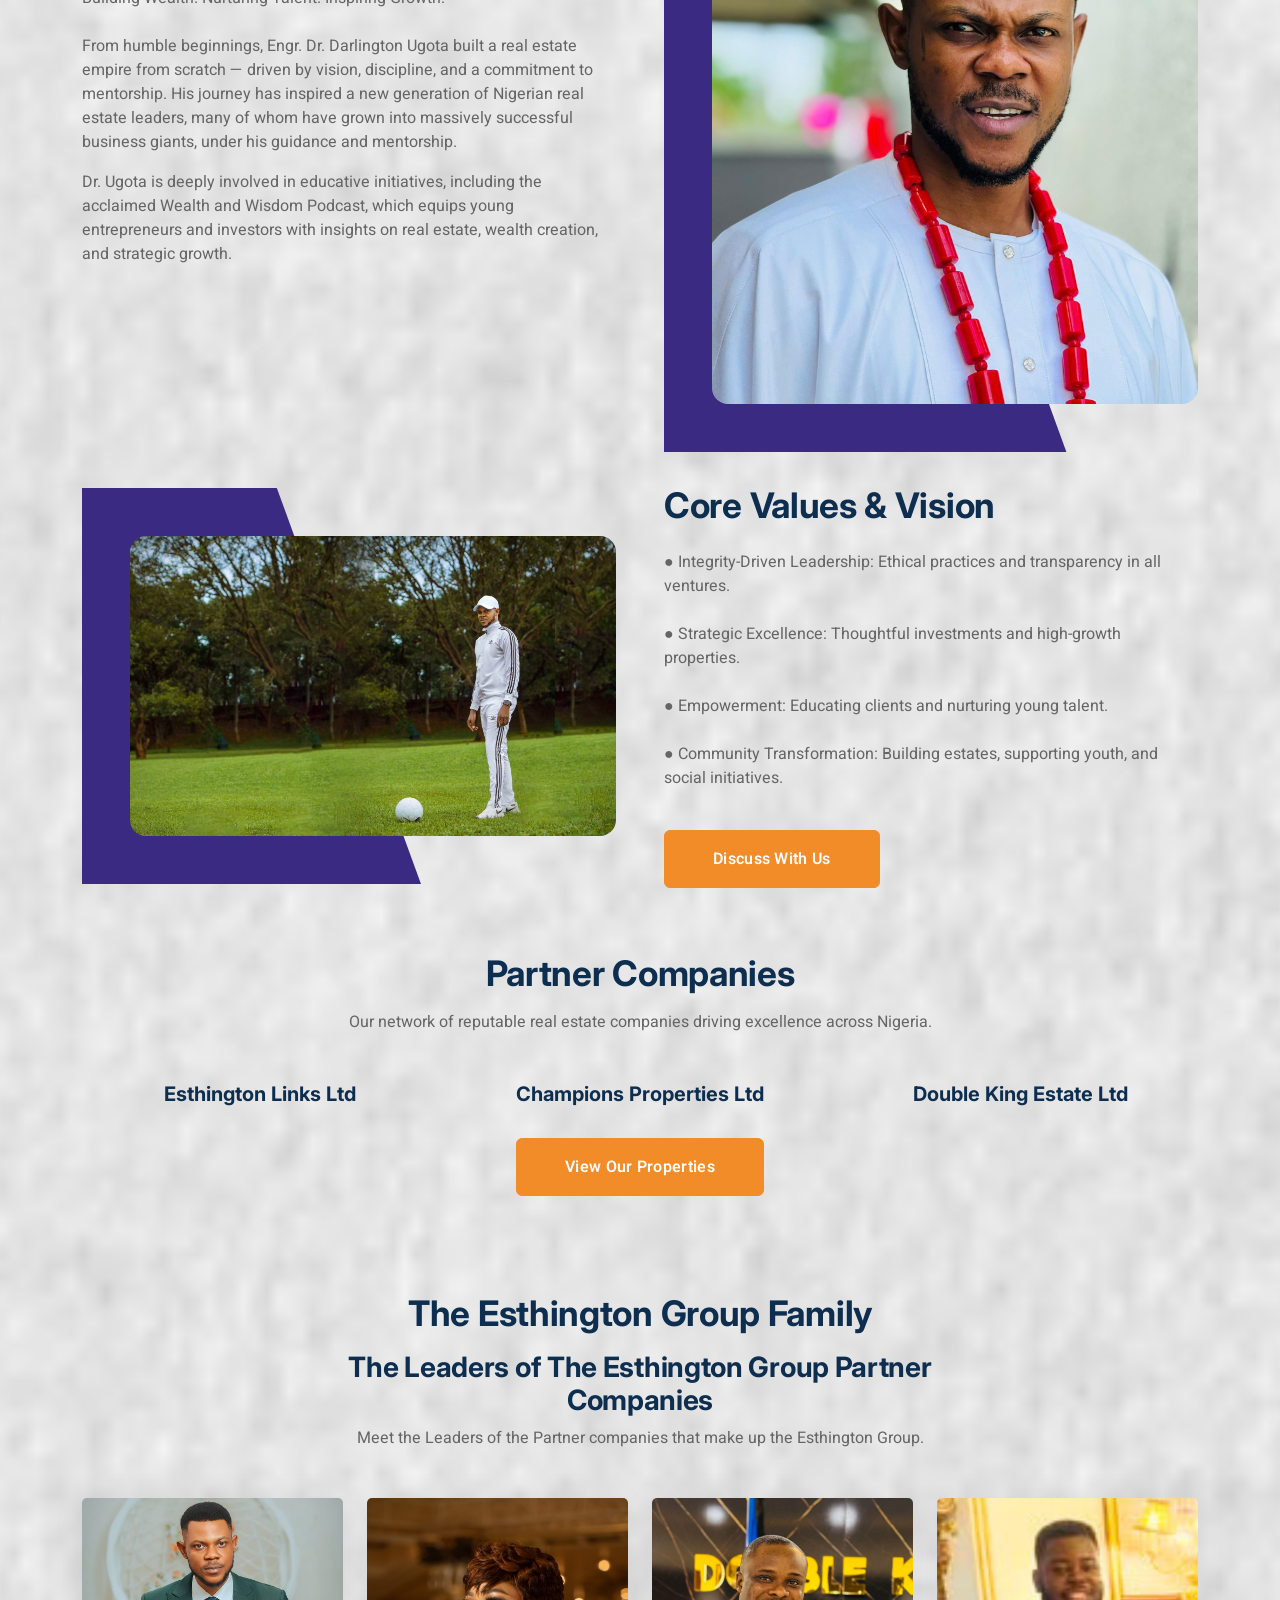
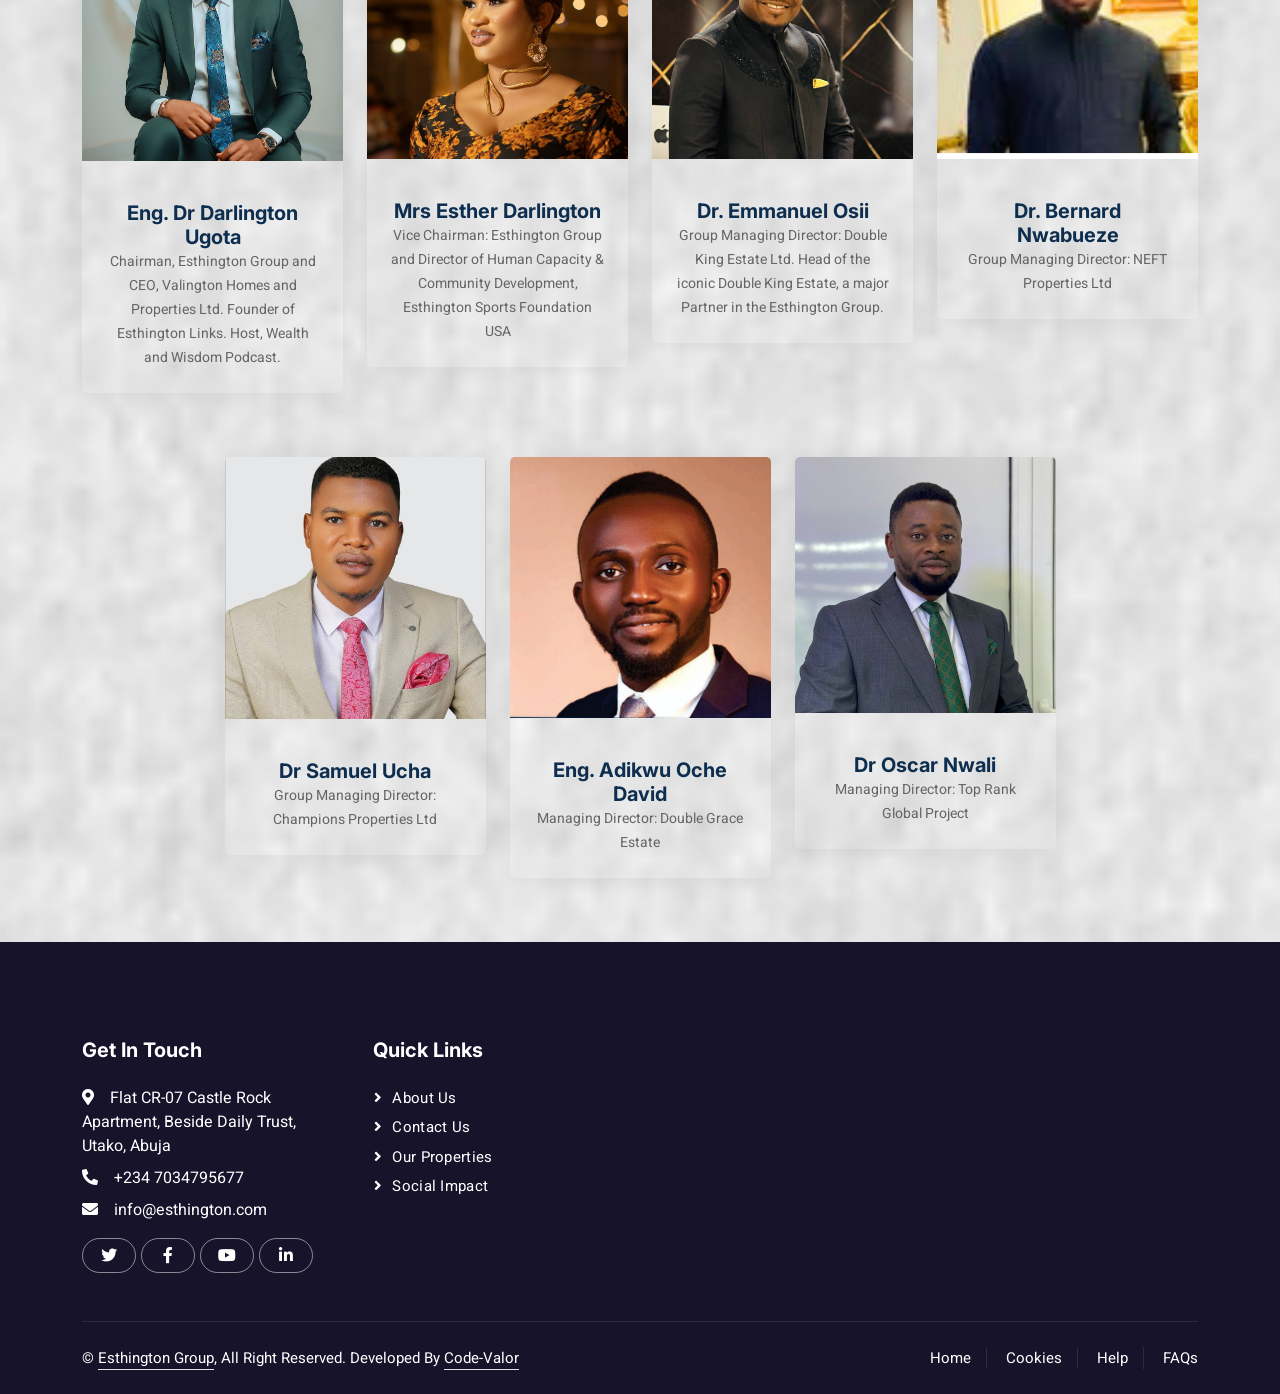
==== commit 69a7c52f: "redesigned the social impact, about as well as the footer" ====
--- a/about.html
+++ b/about.html
@@ -74,11 +74,11 @@
                         </div>
                     </div>
                     <div class="hero-content container">
-                        <h1>Building Enduring Value Across Real Estate & Strategic Ventures</h1>
-                        <p>Premium estates and long-term investments designed for growth.</p>
+                        <h1>Building Legacies Through Real Estate & Strategic Vision</h1>
+                        <p>Discover how Esthington Group transforms wealth, communities, and lives with premium estates and strategic ventures.</p>
                         <div class="hero-buttons">
-                            <a href="property-list.html" class="btn btn-primary">Explore Our Estates</a>
-                            <a href="contact.html" class="btn btn-outline-primary">Partner With Us</a>
+                            <a href="https://wa.me/2347034795677" class="btn btn-primary">Discuss With Us</a>
+                            <a href="property-list.html" class="btn btn-outline-primary">View Our Properties</a>
                         </div>
                     </div>
                 </div>
@@ -91,84 +91,95 @@
                     <div class="row g-5 align-items-center">
                         <div class="col-lg-6 wow fadeIn" data-wow-delay="0.1s">
                             <div class="about-img position-relative overflow-hidden p-5 pe-0">
+                                <img class="img-fluid w-100" src="img/Humaniterian Service.jpg" alt="">
+                            </div>
+                        </div>
+                        <div class="col-lg-6 wow fadeIn" data-wow-delay="0.5s">
+                            <h2 class="mb-4">Our Story</h2>
+                            <p class="mb-4">Esthington Group is more than a business — it’s a wealth-creation ecosystem. Since its inception, the Group has driven sustainable growth across real estate, energy ventures, strategic partnerships, sports, and humanitarian initiatives.</p>
+                            <p>We don’t just sell land; we educate, guide, and empower clients to maximize returns, secure assets, and create enduring value for future generations.</p>
+                            <a class="btn btn-primary py-3 px-5 mt-3" href="property-list.html">View Our Properties</a>
+                        </div>
+                    </div>
+                </div>
+            </div>
+            <!-- Why Esthington End -->
+
+            <!-- Real Estate Section Start -->
+            <div class="container-fluid py-3">
+                <div class="container">
+                    <div class="row g-5 align-items-center">
+                        <div class="col-lg-6 wow fadeIn" data-wow-delay="0.5s">
+                            <h2 class="mb-4">About the Chairman – Engr. Dr. Darlington Ugota</h2>
+                            <p class="mb-4">Building Wealth. Nurturing Talent. Inspiring Growth.</p>
+                            <p>From humble beginnings, Engr. Dr. Darlington Ugota built a real estate empire from scratch — driven by vision, discipline, and a commitment to mentorship. His journey has inspired a new generation of Nigerian real estate leaders, many of whom have grown into massively successful business giants, under his guidance and mentorship.</p>
+                            <p>Dr. Ugota is deeply involved in educative initiatives, including the acclaimed Wealth and Wisdom Podcast, which equips young entrepreneurs and investors with insights on real estate, wealth creation, and strategic growth.</p>
+                        </div>
+                        <div class="col-lg-6 wow fadeIn" data-wow-delay="0.1s">
+                            <div class="about-img position-relative overflow-hidden p-5 pe-0">
                                 <img class="img-fluid w-100" src="img/cheif ugota.jpg" alt="">
                             </div>
                         </div>
-                        <div class="col-lg-6 wow fadeIn" data-wow-delay="0.5s">
-                            <h2 class="mb-4">Why Esthington?</h2>
-                            <p class="mb-4">Esthington Group isn't just a business — it's a wealth-creation ecosystem.</p>
-                            <p><i class="fa fa-check text-primary me-3"></i><b>A Complete Wealth Ecosystem:</b> We go beyond selling land. Esthington provides education, strategic guidance, and long-term support that helps clients maximize returns and protect their investments.</p>
-                            <p><i class="fa fa-check text-primary me-3"></i><b>Verified & Secure Properties:</b> Our real estate offerings are carefully selected, properly documented, and strategically located in high-growth regions across Nigeria.</p>
-                            <p><i class="fa fa-check text-primary me-3"></i><b>Strong Strategic Partnerships:</b> Esthington Group has built and unified a powerhouse ecosystem of reputable real estate companies, energy ventures, and strategic business arms.</p>
-                            <p><i class="fa fa-check text-primary me-3"></i><b>Integrity-Driven Leadership:</b> Esthington is led by experienced professionals committed to ethical business practices, transparency, and long-term value creation.</p>
-                            <a class="btn btn-primary py-3 px-5 mt-3" href="">Read More</a>
-                        </div>
-                    </div>
-                </div>
-            </div>
-            <!-- Why Esthington End -->
-
-            <!-- Real Estate Section Start -->
+                    </div>
+                </div>
+            </div>
+            <!-- Real Estate Section End -->
+
+            <!-- Humanitarian Section Start -->
             <div class="container-fluid py-3">
                 <div class="container">
                     <div class="row g-5 align-items-center">
                         <div class="col-lg-6 wow fadeIn" data-wow-delay="0.1s">
                             <div class="about-img position-relative overflow-hidden p-5 pe-0">
-                                <img class="img-fluid w-100" src="img/Estate 3.jpg" alt="">
+                                <img class="img-fluid w-100" src="img/Esthington sports.jpg" alt="">
                             </div>
                         </div>
                         <div class="col-lg-6 wow fadeIn" data-wow-delay="0.5s">
-                            <h2 class="mb-4">Real Estate: The Foundation of Our Growth</h2>
-                            <p class="mb-4">Real estate is the heartbeat of Esthington Group. Through our partner companies, we market and develop premium estates designed for land banking, residential living, and long-term appreciation. Our approach blends market insight, location intelligence, and investor education — helping clients make informed decisions whether they are first-time buyers or seasoned investors.</p>
-                            <a class="btn btn-primary py-3 px-5 mt-3" href="property-list.html">View Available Estates</a>
-                        </div>
-                    </div>
-                </div>
-            </div>
-            <!-- Real Estate Section End -->
-
-            <!-- Humanitarian Section Start -->
-            <div class="container-fluid py-3">
-                <div class="container">
-                    <div class="row g-5 align-items-center">
-                        <div class="col-lg-6 wow fadeIn" data-wow-delay="0.1s">
-                            <div class="about-img position-relative overflow-hidden p-5 pe-0">
-                                <img class="img-fluid w-100" src="img/Esthington Basketball.jpg" alt="">
-                            </div>
-                        </div>
-                        <div class="col-lg-6 wow fadeIn" data-wow-delay="0.5s">
-                            <h2 class="mb-4">Humanitarian Impact & Community Development</h2>
-                            <p>True success goes beyond profit. At Esthington, we believe enterprise must serve a higher purpose — building people, strengthening communities, and creating pathways for opportunity.</p>
-                            <p>Through structured humanitarian initiatives, sports development programs, and creative platforms, Esthington actively invests in the next generation by promoting discipline, leadership, character, and wholesome values.</p>
-                            <h4>Sports Development</h4>
-                            <p>Our basketball and football programs use sport as a tool for youth empowerment, teaching teamwork, resilience, and leadership both on and off the field.</p>
-                            <h4>Youth Empowerment</h4>
-                            <p>Through mentorship, training, and structured opportunities, we help young people unlock their potential and pursue meaningful futures.</p>
-                        </div>
-                    </div>
-                </div>
-            </div>
-
-            <div class="container-fluid py-3">
-                <div class="container">
-                    <div class="row g-5 align-items-center">
-                        <div class="col-lg-6 wow fadeIn" data-wow-delay="0.1s">
-                            <div class="about-img position-relative overflow-hidden p-5 pe-0">
-                                <img class="img-fluid w-100" src="img/Humaniterian edited.png" alt="">
-                            </div>
-                        </div>
-                        <div class="col-lg-6 wow fadeIn" data-wow-delay="0.5s">
-                            <h4>Community Impact</h4>
-                            <p>From grassroots engagement to organized foundations, our initiatives are designed to create lasting social value and inclusive growth. Our programs include scholarships, grassroot welfare intervention and community development programs.</p>
-                            <h4>Creative & Gospel Arts (Esthington Records)</h4>
-                            <p>We support emerging gospel music talent as a powerful instrument for inspiration, moral development, and positive cultural influence.</p>
-                        </div>
-                    </div>
-                </div>
-            </div>
-            <!-- Humanitarian Section End -->
-
-            <!-- Team Start -->
+                            <h2 class="mb-4">Core Values & Vision</h2>
+                            <p class="mb-4">● Integrity-Driven Leadership: Ethical practices and transparency in all ventures.</p>
+                            <p class="mb-4">● Strategic Excellence: Thoughtful investments and high-growth properties.</p>
+                            <p class="mb-4">● Empowerment: Educating clients and nurturing young talent.</p>
+                            <p class="mb-4">● Community Transformation: Building estates, supporting youth, and social initiatives.</p>
+                            <a class="btn btn-primary py-3 px-5 mt-3" href="https://wa.me/2347034795677">Discuss With Us</a>
+                        </div>
+                    </div>
+                </div>
+            </div>
+
+
+            <!-- Partner Companies Start -->
+            <div class="container-fluid py-5">
+                <div class="container">
+                    <div class="text-center mx-auto mb-5 wow fadeInUp" data-wow-delay="0.1s" style="max-width: 600px;">
+                        <h2 class="mb-3">Partner Companies</h2>
+                        <p>Our network of reputable real estate companies driving excellence across Nigeria.</p>
+                    </div>
+                    <div class="owl-carousel partner-carousel wow fadeInUp" data-wow-delay="0.1s">
+                        <div class="partner-item text-center">
+                            <h5>Esthington Links Ltd</h5>
+                        </div>
+                        <div class="partner-item text-center">
+                            <h5>Champions Properties Ltd</h5>
+                        </div>
+                        <div class="partner-item text-center">
+                            <h5>Double King Estate Ltd</h5>
+                        </div>
+                        <div class="partner-item text-center">
+                            <h5>Double Grace Estate Ltd</h5>
+                        </div>
+                        <div class="partner-item text-center">
+                            <h5>NEFT Properties Ltd</h5>
+                        </div>
+                        <div class="partner-item text-center">
+                            <h5>Top Rank Global Project Ltd</h5>
+                        </div>
+                    </div>
+                    <div class="text-center mt-4">
+                        <a class="btn btn-primary py-3 px-5" href="property-list.html">View Our Properties</a>
+                    </div>
+                </div>
+            </div>
+            <!-- Partner Companies End -->
             <div class="container-fluid py-5">
                 <div class="container">
                     <div class="text-center mx-auto mb-5 wow fadeInUp" data-wow-delay="0.1s" style="max-width: 600px;">
@@ -266,70 +277,70 @@
             </div>
             <!-- Team End -->
 
-            <!-- Footer Start -->
-            <div class="container-fluid bg-dark text-white-50 footer pt-5 mt-5 wow fadeIn" data-wow-delay="0.1s">
-                <div class="container py-5">
-                    <div class="row g-5">
-                        <div class="col-lg-3 col-md-6">
-                            <h5 class="text-white mb-4">Get In Touch</h5>
-                            <p class="mb-2"><i class="fa fa-map-marker-alt me-3"></i>Flat CR-07 Castle Rock Apartment, Beside Daily Trust, Utako, Abuja</p>
-                            <p class="mb-2"><i class="fa fa-phone-alt me-3"></i>+234 7034795677</p>
-                            <p class="mb-2"><i class="fa fa-envelope me-3"></i>info@esthington.com</p>
-                            <div class="d-flex pt-2">
-                                <a class="btn btn-outline-light btn-social" href=""><i class="fab fa-twitter"></i></a>
-                                <a class="btn btn-outline-light btn-social" href=""><i class="fab fa-facebook-f"></i></a>
-                                <a class="btn btn-outline-light btn-social" href=""><i class="fab fa-youtube"></i></a>
-                                <a class="btn btn-outline-light btn-social" href=""><i class="fab fa-linkedin-in"></i></a>
-                            </div>
-                        </div>
-                        <div class="col-lg-3 col-md-6">
-                            <h5 class="text-white mb-4">Quick Links</h5>
-                            <a class="btn btn-link text-white-50" href="about.html">About Us</a>
-                            <a class="btn btn-link text-white-50" href="contact.html">Contact Us</a>
-                            <a class="btn btn-link text-white-50" href="property-list.html">Our Properties</a>
-                            <a class="btn btn-link text-white-50" href="Social Impact.html">Social Impact</a>
-                        </div>
-                        <div class="col-lg-3 col-md-6">
-                            <h5 class="text-white mb-4">Photo Gallery</h5>
-                            <div class="row g-2 pt-2">
-                                <div class="col-4"><img class="img-fluid rounded bg-light p-1" src="img/property-1.jpg" alt=""></div>
-                                <div class="col-4"><img class="img-fluid rounded bg-light p-1" src="img/property-2.jpg" alt=""></div>
-                                <div class="col-4"><img class="img-fluid rounded bg-light p-1" src="img/property-3.jpg" alt=""></div>
-                                <div class="col-4"><img class="img-fluid rounded bg-light p-1" src="img/property-4.jpg" alt=""></div>
-                                <div class="col-4"><img class="img-fluid rounded bg-light p-1" src="img/property-5.jpg" alt=""></div>
-                                <div class="col-4"><img class="img-fluid rounded bg-light p-1" src="img/property-6.jpg" alt=""></div>
-                            </div>
-                        </div>
-                        <div class="col-lg-3 col-md-6">
-                            <h5 class="text-white mb-4">Newsletter</h5>
-                            <p>Stay updated with the latest from Esthington Group.</p>
-                            <div class="position-relative mx-auto" style="max-width: 400px;">
-                                <input class="form-control bg-transparent w-100 py-3 ps-4 pe-5" type="text" placeholder="Your email">
-                                <button type="button" class="btn btn-primary py-2 position-absolute top-0 end-0 mt-2 me-2">SignUp</button>
-                            </div>
-                        </div>
-                    </div>
-                </div>
-                <div class="container">
-                    <div class="copyright">
-                        <div class="row">
-                            <div class="col-md-6 text-center text-md-start mb-3 mb-md-0">
-                                &copy; <a class="border-bottom" href="#">Esthington Group</a>, All Right Reserved.
-                                Developed By <a class="border-bottom" href="https://ukecosmas.vercel.app">Code-Valor</a>
-                            </div>
-                            <div class="col-md-6 text-center text-md-end">
-                                <div class="footer-menu">
-                                    <a href="index.html">Home</a>
-                                    <a href="">Cookies</a>
-                                    <a href="">Help</a>
-                                    <a href="">FAQs</a>
-                                </div>
-                            </div>
-                        </div>
-                    </div>
-                </div>
-            </div>
-            <!-- Footer End -->
+        <!-- Footer Start -->
+        <div class="container-fluid bg-dark text-white-50 footer pt-5 mt-5 wow fadeIn" data-wow-delay="0.1s">
+            <div class="container py-5">
+                <div class="row g-5">
+                    <div class="col-lg-3 col-md-6">
+                        <h5 class="text-white mb-4">Get In Touch</h5>
+                        <p class="mb-2"><i class="fa fa-map-marker-alt me-3"></i>Flat CR-07 Castle Rock Apartment, Beside Daily Trust, Utako, Abuja</p>
+                        <p class="mb-2"><i class="fa fa-phone-alt me-3"></i>+234 7034795677</p>
+                        <p class="mb-2"><i class="fa fa-envelope me-3"></i>info@esthington.com</p>
+                        <div class="d-flex pt-2">
+                            <a class="btn btn-outline-light btn-social" href=""><i class="fab fa-twitter"></i></a>
+                            <a class="btn btn-outline-light btn-social" href=""><i class="fab fa-facebook-f"></i></a>
+                            <a class="btn btn-outline-light btn-social" href=""><i class="fab fa-youtube"></i></a>
+                            <a class="btn btn-outline-light btn-social" href=""><i class="fab fa-linkedin-in"></i></a>
+                        </div>
+                    </div>
+                    <div class="col-lg-3 col-md-6">
+                        <h5 class="text-white mb-4">Quick Links</h5>
+                        <a class="btn btn-link text-white-50" href="about.html">About Us</a>
+                        <a class="btn btn-link text-white-50" href="contact.html">Contact Us</a>
+                        <a class="btn btn-link text-white-50" href="property-list.html">Our Properties</a>
+                        <a class="btn btn-link text-white-50" href="Social Impact.html">Social Impact</a>
+                    </div>
+                    <!-- <div class="col-lg-3 col-md-6">
+                        <h5 class="text-white mb-4">Photo Gallery</h5>
+                        <div class="row g-2 pt-2">
+                            <div class="col-4"><img class="img-fluid rounded bg-light p-1" src="img/property-1.jpg" alt=""></div>
+                            <div class="col-4"><img class="img-fluid rounded bg-light p-1" src="img/property-2.jpg" alt=""></div>
+                            <div class="col-4"><img class="img-fluid rounded bg-light p-1" src="img/property-3.jpg" alt=""></div>
+                            <div class="col-4"><img class="img-fluid rounded bg-light p-1" src="img/property-4.jpg" alt=""></div>
+                            <div class="col-4"><img class="img-fluid rounded bg-light p-1" src="img/property-5.jpg" alt=""></div>
+                            <div class="col-4"><img class="img-fluid rounded bg-light p-1" src="img/property-6.jpg" alt=""></div>
+                        </div>
+                    </div> -->
+                    <!-- <div class="col-lg-3 col-md-6">
+                        <h5 class="text-white mb-4">Newsletter</h5>
+                        <p>Stay updated with the latest from Esthington Group.</p>
+                        <div class="position-relative mx-auto" style="max-width:400px;">
+                            <input class="form-control bg-transparent w-100 py-3 ps-4 pe-5" type="text" placeholder="Your email">
+                            <button type="button" class="btn btn-primary py-2 position-absolute top-0 end-0 mt-2 me-2">SignUp</button>
+                        </div>
+                    </div> -->
+                </div>
+            </div>
+            <div class="container">
+                <div class="copyright">
+                    <div class="row">
+                        <div class="col-md-6 text-center text-md-start mb-3 mb-md-0">
+                            &copy; <a class="border-bottom" href="#">Esthington Group</a>, All Right Reserved.
+                            Developed By <a class="border-bottom" href="https://ukecosmas.vercel.app">Code-Valor</a>
+                        </div>
+                        <div class="col-md-6 text-center text-md-end">
+                            <div class="footer-menu">
+                                <a href="index.html">Home</a>
+                                <a href="">Cookies</a>
+                                <a href="">Help</a>
+                                <a href="">FAQs</a>
+                            </div>
+                        </div>
+                    </div>
+                </div>
+            </div>
+        </div>
+        <!-- Footer End -->
 
         </div><!-- end .main-content -->
 
@@ -343,5 +354,23 @@
     <script src="lib/waypoints/waypoints.min.js"></script>
     <script src="lib/owlcarousel/owl.carousel.min.js"></script>
     <script src="js/main.js"></script>
+    <script>
+        // Partner carousel init
+        $(document).ready(function(){
+            $(".partner-carousel").owlCarousel({
+                autoplay: true,
+                smartSpeed: 1500,
+                dots: true,
+                loop: true,
+                margin: 24,
+                nav: false,
+                responsive: {
+                    0: { items: 1 },
+                    768: { items: 2 },
+                    992: { items: 3 }
+                }
+            });
+        });
+    </script>
 </body>
 </html>
--- a/css/style.css
+++ b/css/style.css
@@ -567,6 +567,12 @@
     padding-bottom: 6px !important;
 }
 
+.property-button {
+    display: flex;
+    justify-content: item-start;
+    margin: 12px;
+}
+
 /*** Team ***/
 .team-item {
     box-shadow: 0 0 30px rgba(0, 0, 0, .08);
@@ -791,6 +797,12 @@
     font-size: 0.95rem;
     color: #333;
     background: rgba(255,255,255,0.9);
+}
+
+.estate-button {
+    padding: 0 18px 18px;
+    display: flex;
+    justify-content: center;
 }
 
 @media (max-width: 768px) {
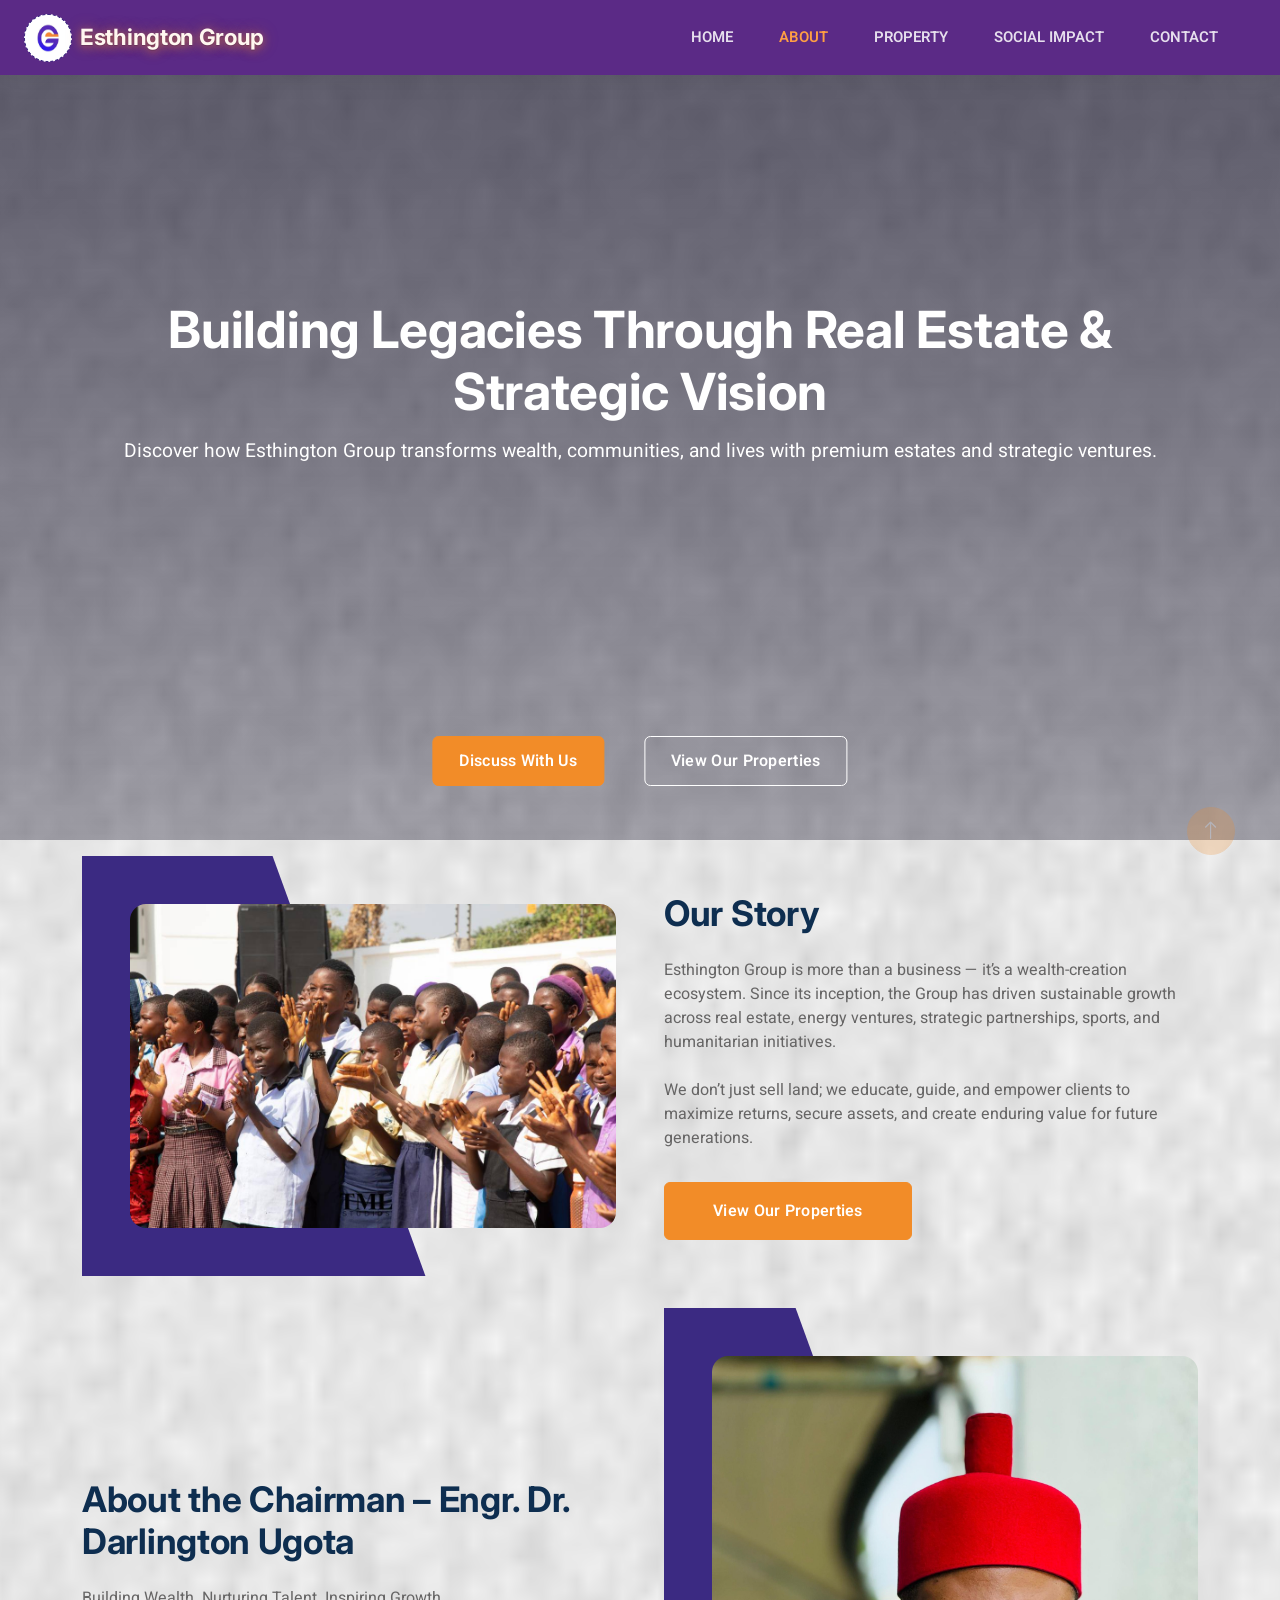
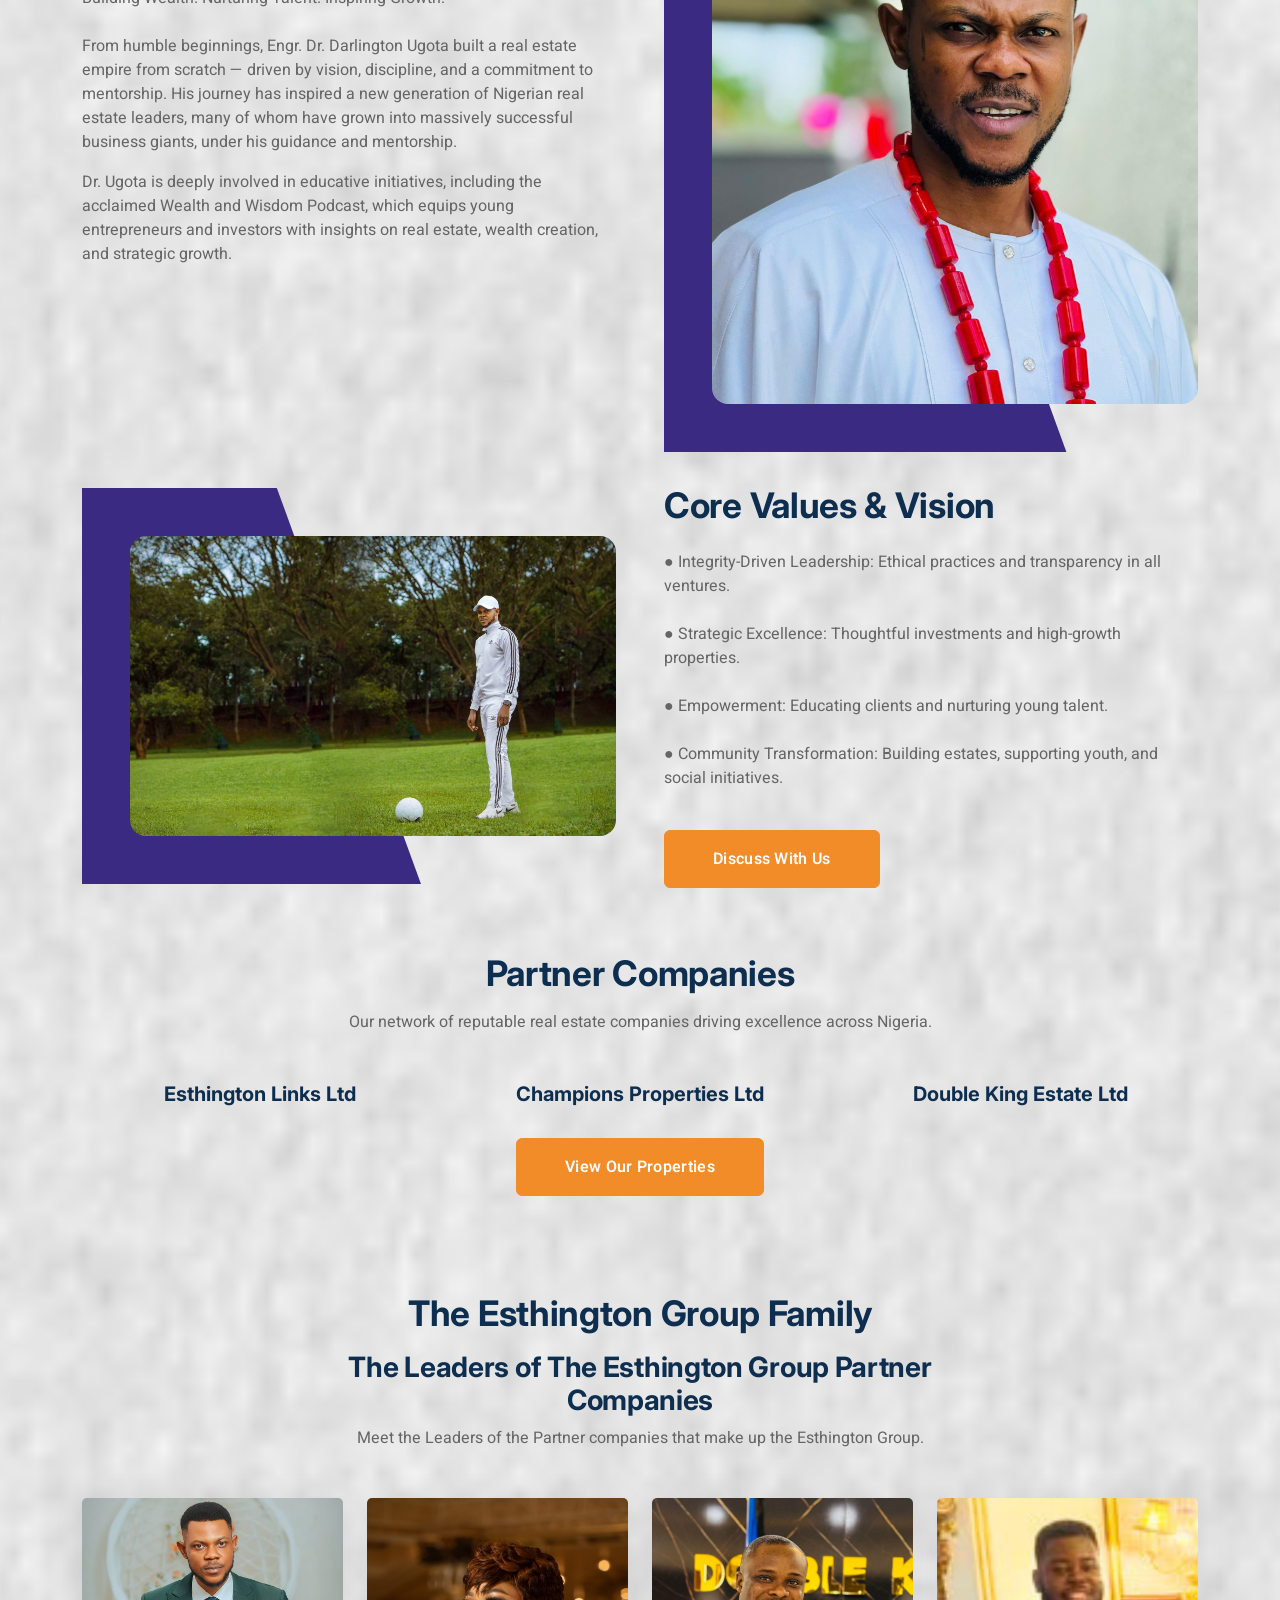
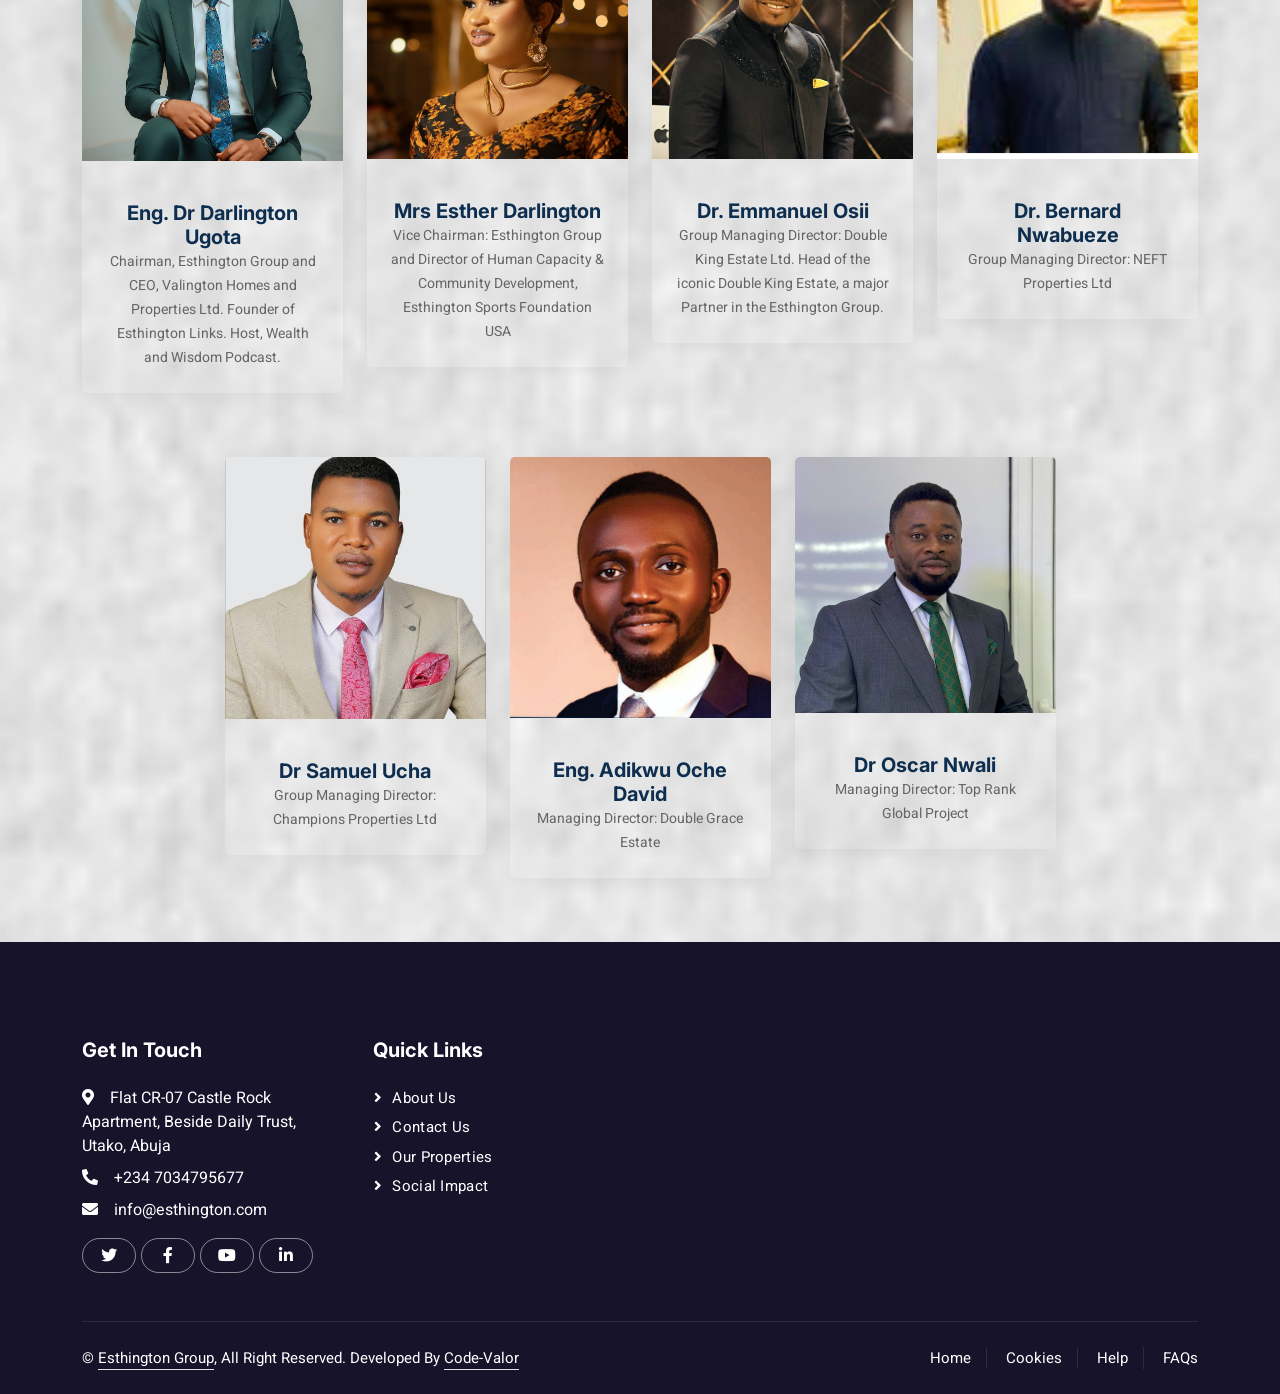
==== commit e25debfc: "Fix mobile hero and section visibility issues; force wow elements visible on small screens and also " ====
--- a/about.html
+++ b/about.html
@@ -108,7 +108,7 @@
             <!-- Real Estate Section Start -->
             <div class="container-fluid py-3">
                 <div class="container">
-                    <div class="row g-5 align-items-center">
+                    <div class="row g-5 align-items-center reverse-mobile">
                         <div class="col-lg-6 wow fadeIn" data-wow-delay="0.5s">
                             <h2 class="mb-4">About the Chairman – Engr. Dr. Darlington Ugota</h2>
                             <p class="mb-4">Building Wealth. Nurturing Talent. Inspiring Growth.</p>
--- a/css/style.css
+++ b/css/style.css
@@ -993,4 +993,83 @@
 .lets-talk-section {
     background: linear-gradient(135deg, var(--esth-primary) 0%, #1a0f4f 100%);
     color: #ffffff;
-}+}
+/* ===== Mobile tweaks ===== */
+@media (max-width: 768px) {
+    html, body {
+        overflow-x: hidden;
+    }
+
+    /* Reduce button size and text on mobile */
+    .btn {
+        padding: 8px 14px;
+        font-size: 13px;
+    }
+
+    .btn-lg-square,
+    .btn-square,
+    .btn-sm-square {
+        width: auto;
+        height: auto;
+        padding: 8px 12px;
+    }
+
+    /* Make hero buttons more compact and prevent overflow */
+    .hero-buttons {
+        gap: 10px;
+        flex-wrap: wrap;
+        justify-content: center;
+        bottom: 5%;
+    }
+
+    .hero-buttons .btn {
+        min-width: 130px;
+    }
+
+    /* Reduce hero height so more page content is visible on mobile */
+    .hero-header {
+        height: 55vh;
+    }
+
+    .hero-content h1 {
+        font-size: 1.9rem;
+    }
+
+    .hero-content p {
+        font-size: 1rem;
+    }
+
+    /* Ensure body content isn't hidden behind the fixed navbar */
+    .main-content {
+        padding-top: 70px;
+    }
+
+    /* Keep property buttons inside card */
+    .property-button {
+        margin: 8px;
+        justify-content: flex-start;
+    }
+
+    /* Keep content block order consistent on small screens */
+    .reverse-mobile .col-lg-6:first-child {
+        order: 2;
+    }
+    .reverse-mobile .col-lg-6:last-child {
+        order: 1;
+    }
+
+    /* Force wow elements visible on mobile (fixes disappearing sections) */
+    .wow {
+        visibility: visible !important;
+        opacity: 1 !important;
+        transform: none !important;
+    }
+    .wow.animated {
+        visibility: visible !important;
+        opacity: 1 !important;
+    }
+    .wow.fadeIn, .wow.fadeInUp, .wow.slideInLeft {
+        animation: none !important;
+    }
+}
+
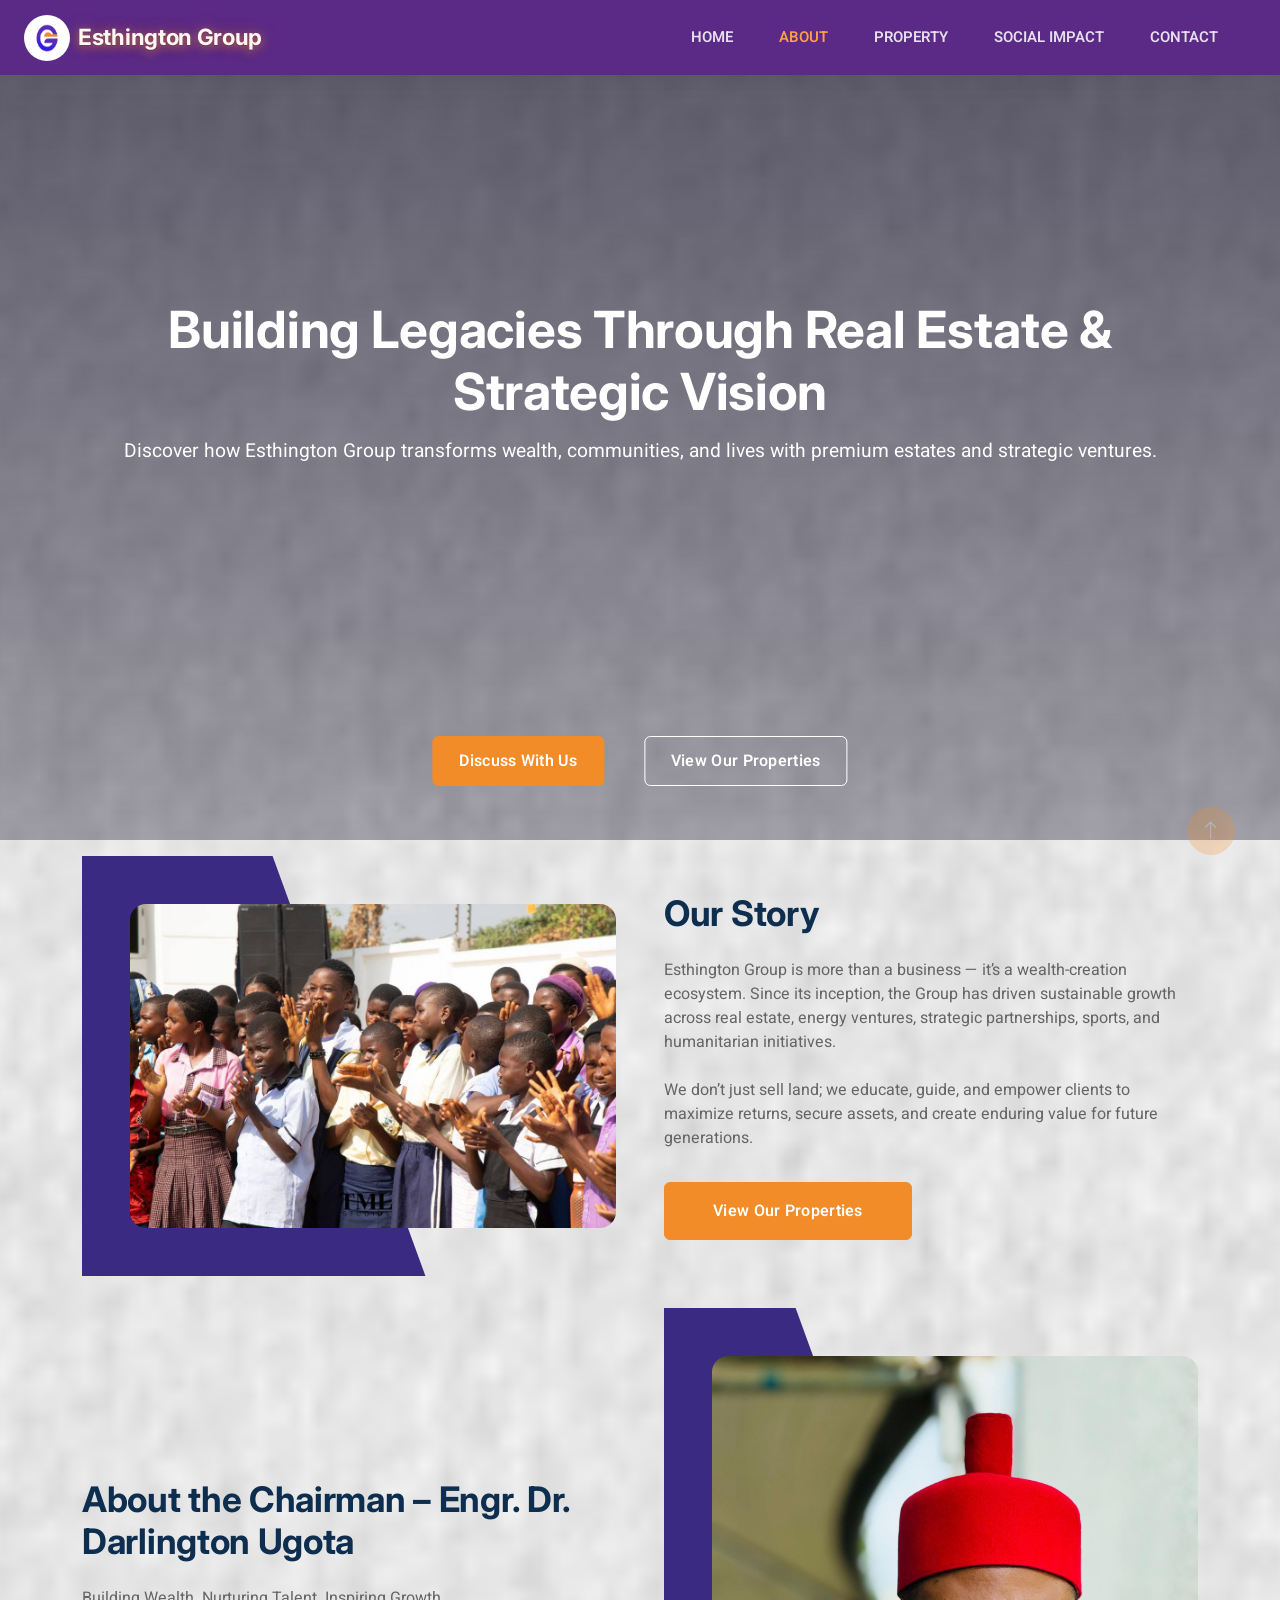
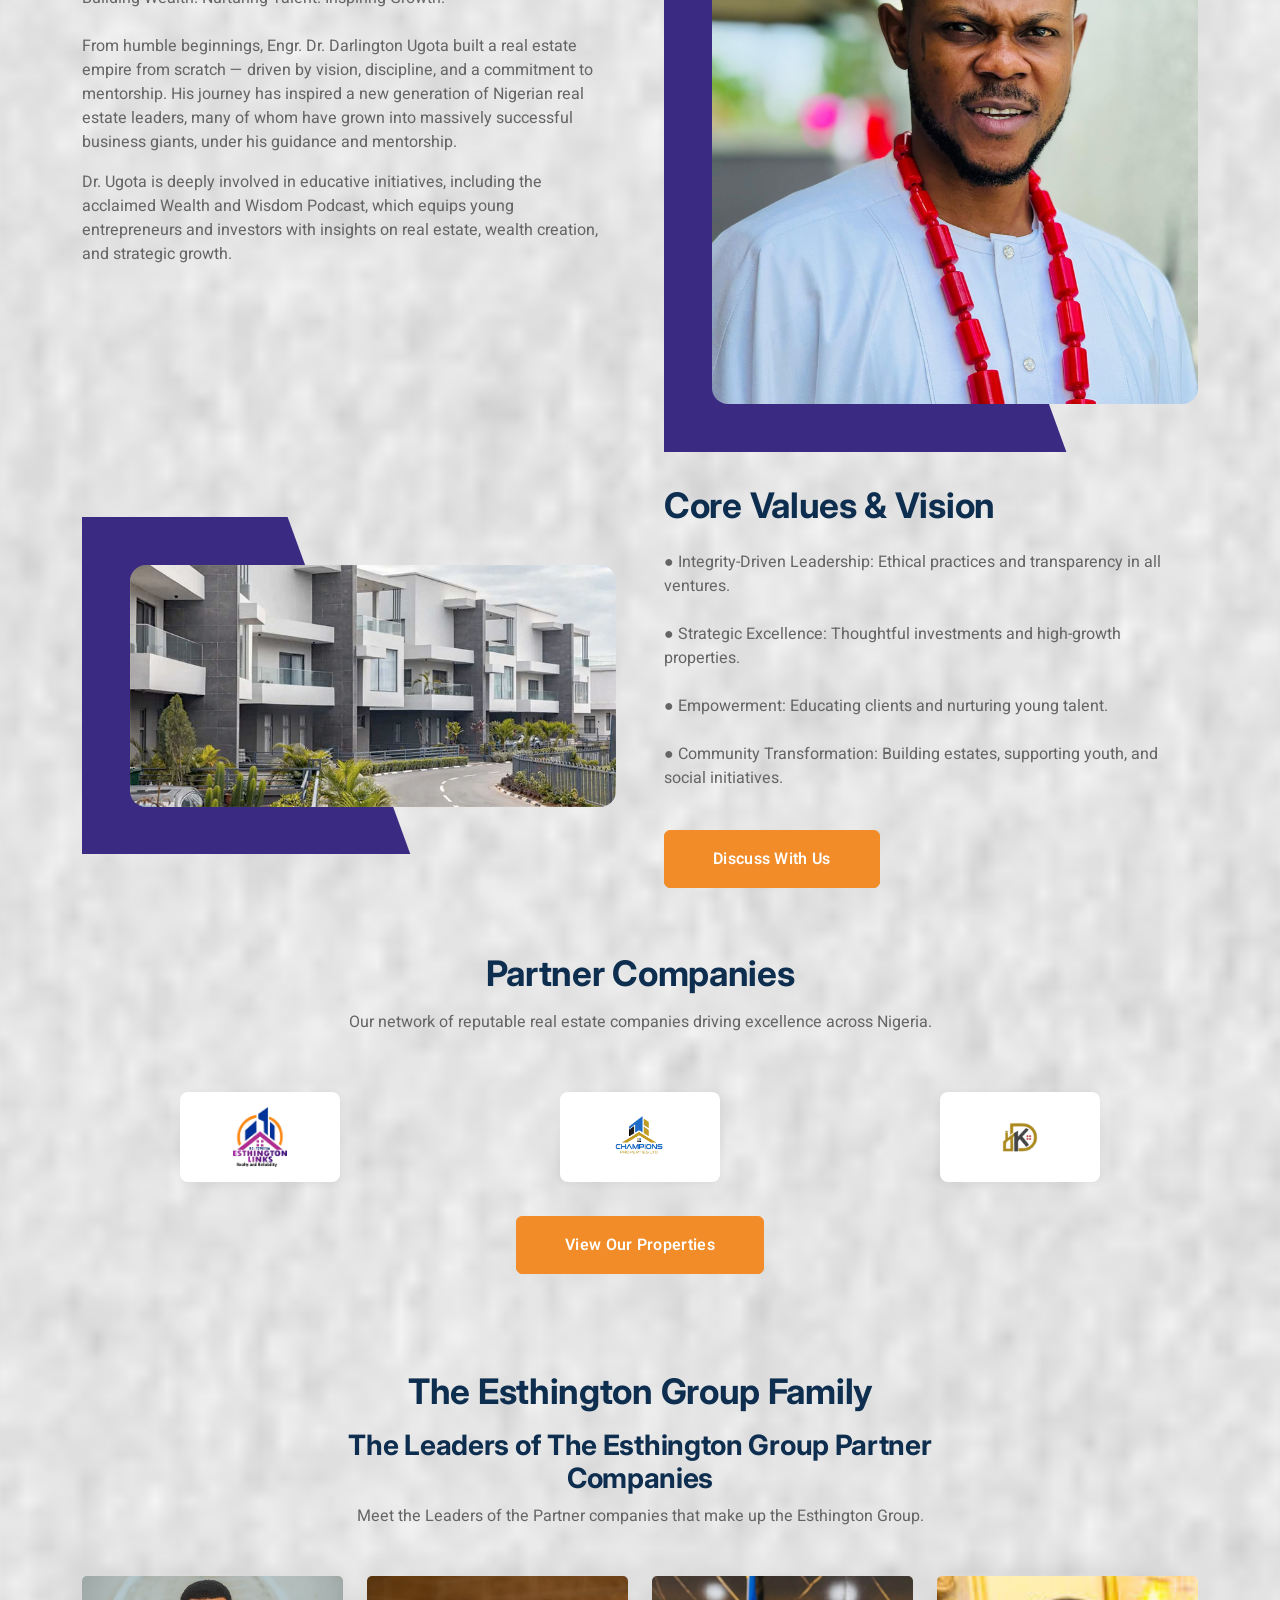
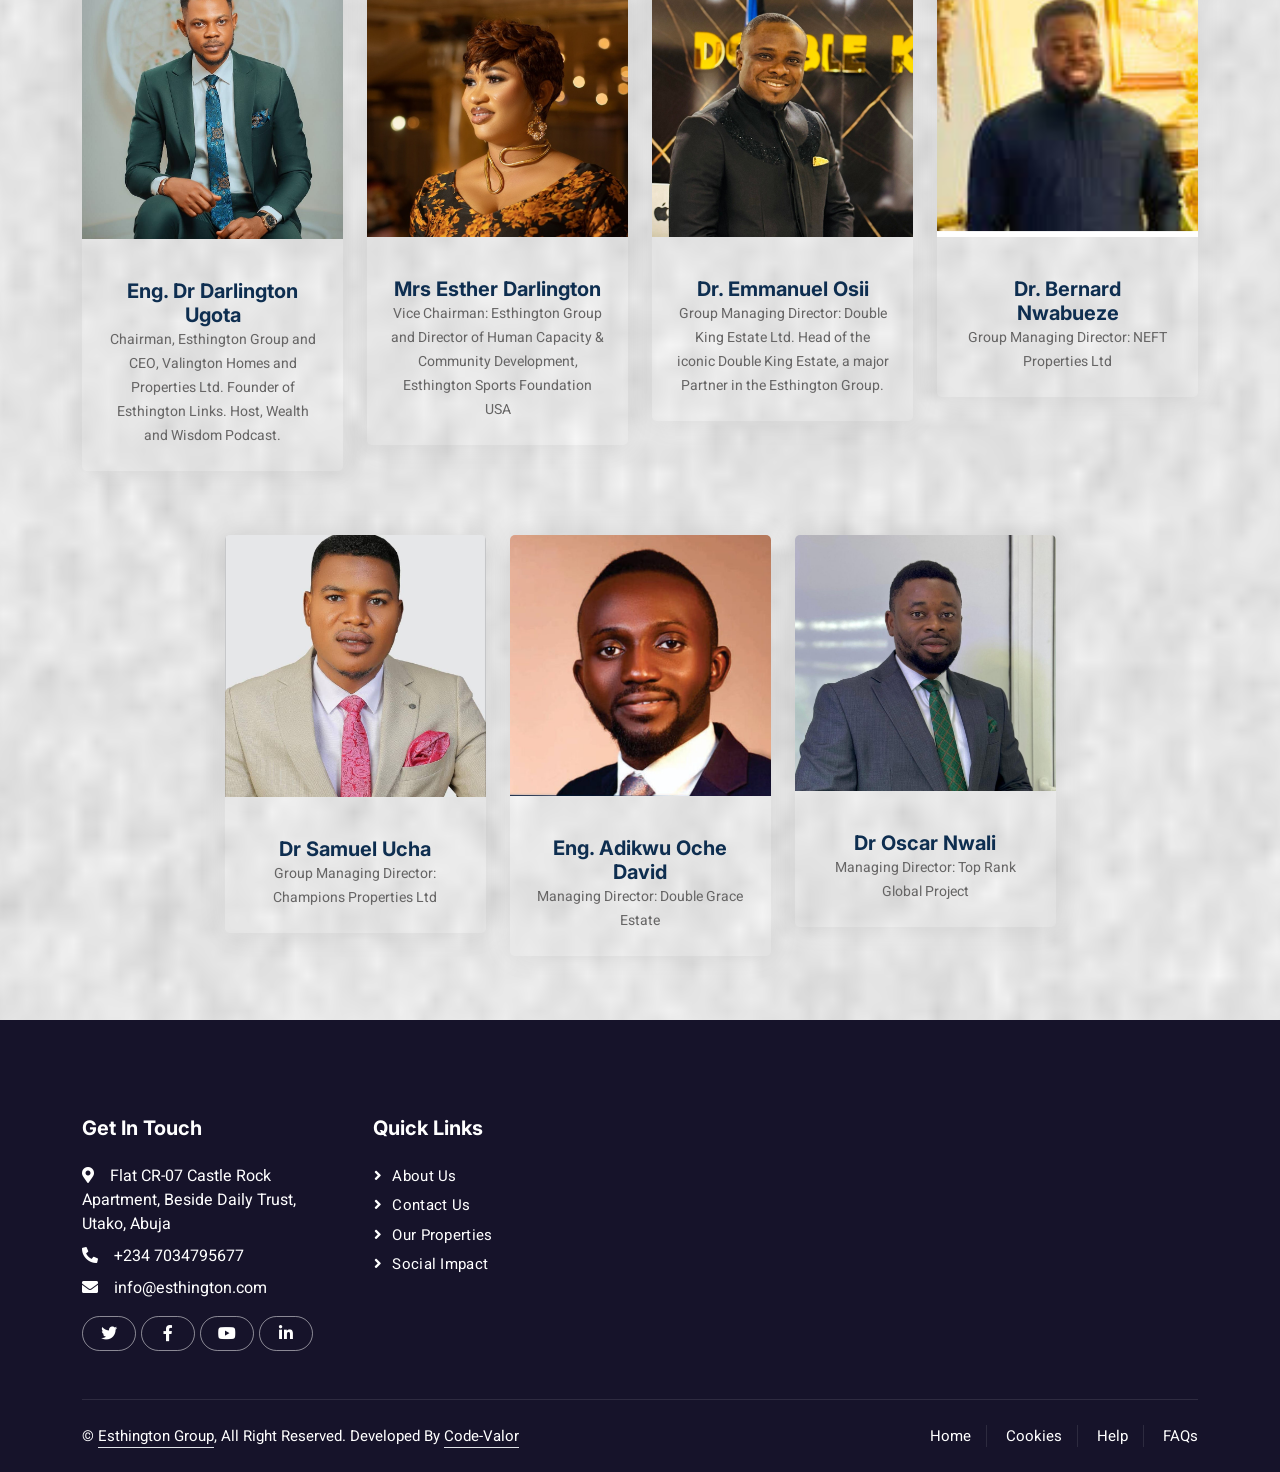
==== commit 5063fe31: "worked on some update in the about and property pages" ====
--- a/about.html
+++ b/about.html
@@ -131,7 +131,7 @@
                     <div class="row g-5 align-items-center">
                         <div class="col-lg-6 wow fadeIn" data-wow-delay="0.1s">
                             <div class="about-img position-relative overflow-hidden p-5 pe-0">
-                                <img class="img-fluid w-100" src="img/Esthington sports.jpg" alt="">
+                                <img class="img-fluid w-100" src="img/property/luxury-estate.jpg" alt="">
                             </div>
                         </div>
                         <div class="col-lg-6 wow fadeIn" data-wow-delay="0.5s">
@@ -156,22 +156,22 @@
                     </div>
                     <div class="owl-carousel partner-carousel wow fadeInUp" data-wow-delay="0.1s">
                         <div class="partner-item text-center">
-                            <h5>Esthington Links Ltd</h5>
-                        </div>
-                        <div class="partner-item text-center">
-                            <h5>Champions Properties Ltd</h5>
-                        </div>
-                        <div class="partner-item text-center">
-                            <h5>Double King Estate Ltd</h5>
-                        </div>
-                        <div class="partner-item text-center">
-                            <h5>Double Grace Estate Ltd</h5>
-                        </div>
-                        <div class="partner-item text-center">
-                            <h5>NEFT Properties Ltd</h5>
-                        </div>
-                        <div class="partner-item text-center">
-                            <h5>Top Rank Global Project Ltd</h5>
+                            <a href="https://esthingtonproperties.com/" class="logo-box"><img class="img-fluid" src="img/partners-img/esthington-icon.png" alt=""></a>
+                        </div>
+                        <div class="partner-item text-center">
+                            <a href="https://championsproperties.ng/" class="logo-box"><img class="img-fluid" src="img/partners-img/champions-icon.png" alt=""></a>
+                        </div>
+                        <div class="partner-item text-center">
+                            <a href="https://doublekingestate.com/" class="logo-box"><img class="img-fluid" src="img/partners-img/doubleking-icon.png" alt=""></a>
+                        </div>
+                        <div class="partner-item text-center">
+                            <a href="https://doublegraceestate.ng/" class="logo-box"><img class="img-fluid" src="img/partners-img/double-grace-logo.png" alt=""></a>
+                        </div>
+                        <div class="partner-item text-center">
+                            <a href="https://neftproperties.com/" class="logo-box"><img class="img-fluid" src="img/partners-img/neft-icon.png" alt=""></a>
+                        </div>
+                        <div class="partner-item text-center">
+                            <a href="https://www.toprankproject.com//" class="logo-box"><img class="img-fluid" src="img/partners-img/top-rank-icon.png" alt=""></a>
                         </div>
                     </div>
                     <div class="text-center mt-4">
--- a/css/style.css
+++ b/css/style.css
@@ -445,7 +445,7 @@
     justify-content: center;
     background: #FFFFFF !important;
     border-radius: 50px;
-    border: 1px dashed var(--esth-primary) !important;
+    /* border: 1px dashed var(--esth-primary) !important; */
 }
 
 /*** About ***/
@@ -704,6 +704,49 @@
 /*** Featured Estates ***/
 .featured-estates-section {
     background: transparent;
+}
+
+/* ===== Partner Logos ===== */
+.partner-item {
+    display: flex;
+    justify-content: center;
+    align-items: center;
+    padding: 10px;
+}
+
+.logo-box {
+    width: 160px;
+    height: 90px;
+    display: flex;
+    justify-content: center;
+    align-items: center;
+    background: #fff;
+    border-radius: 8px;
+    padding: 12px 16px;
+    box-shadow: 0 2px 10px rgba(0,0,0,0.06);
+}
+
+.logo-box img {
+    max-width: 100%;
+    max-height: 60px;
+    width: auto;
+    height: auto;
+    object-fit: contain;
+    display: block;
+}
+
+.logo-box:hover img {
+    transform: scale(1.05);
+    transition: transform 0.3s ease;
+}
+
+/* Override the conflicting partner-item img rule */
+.partner-item img {
+    max-width: 100%;
+    max-height: 60px;
+    width: auto;
+    height: auto;
+    object-fit: contain;
 }
 
 .estate-video-card {
